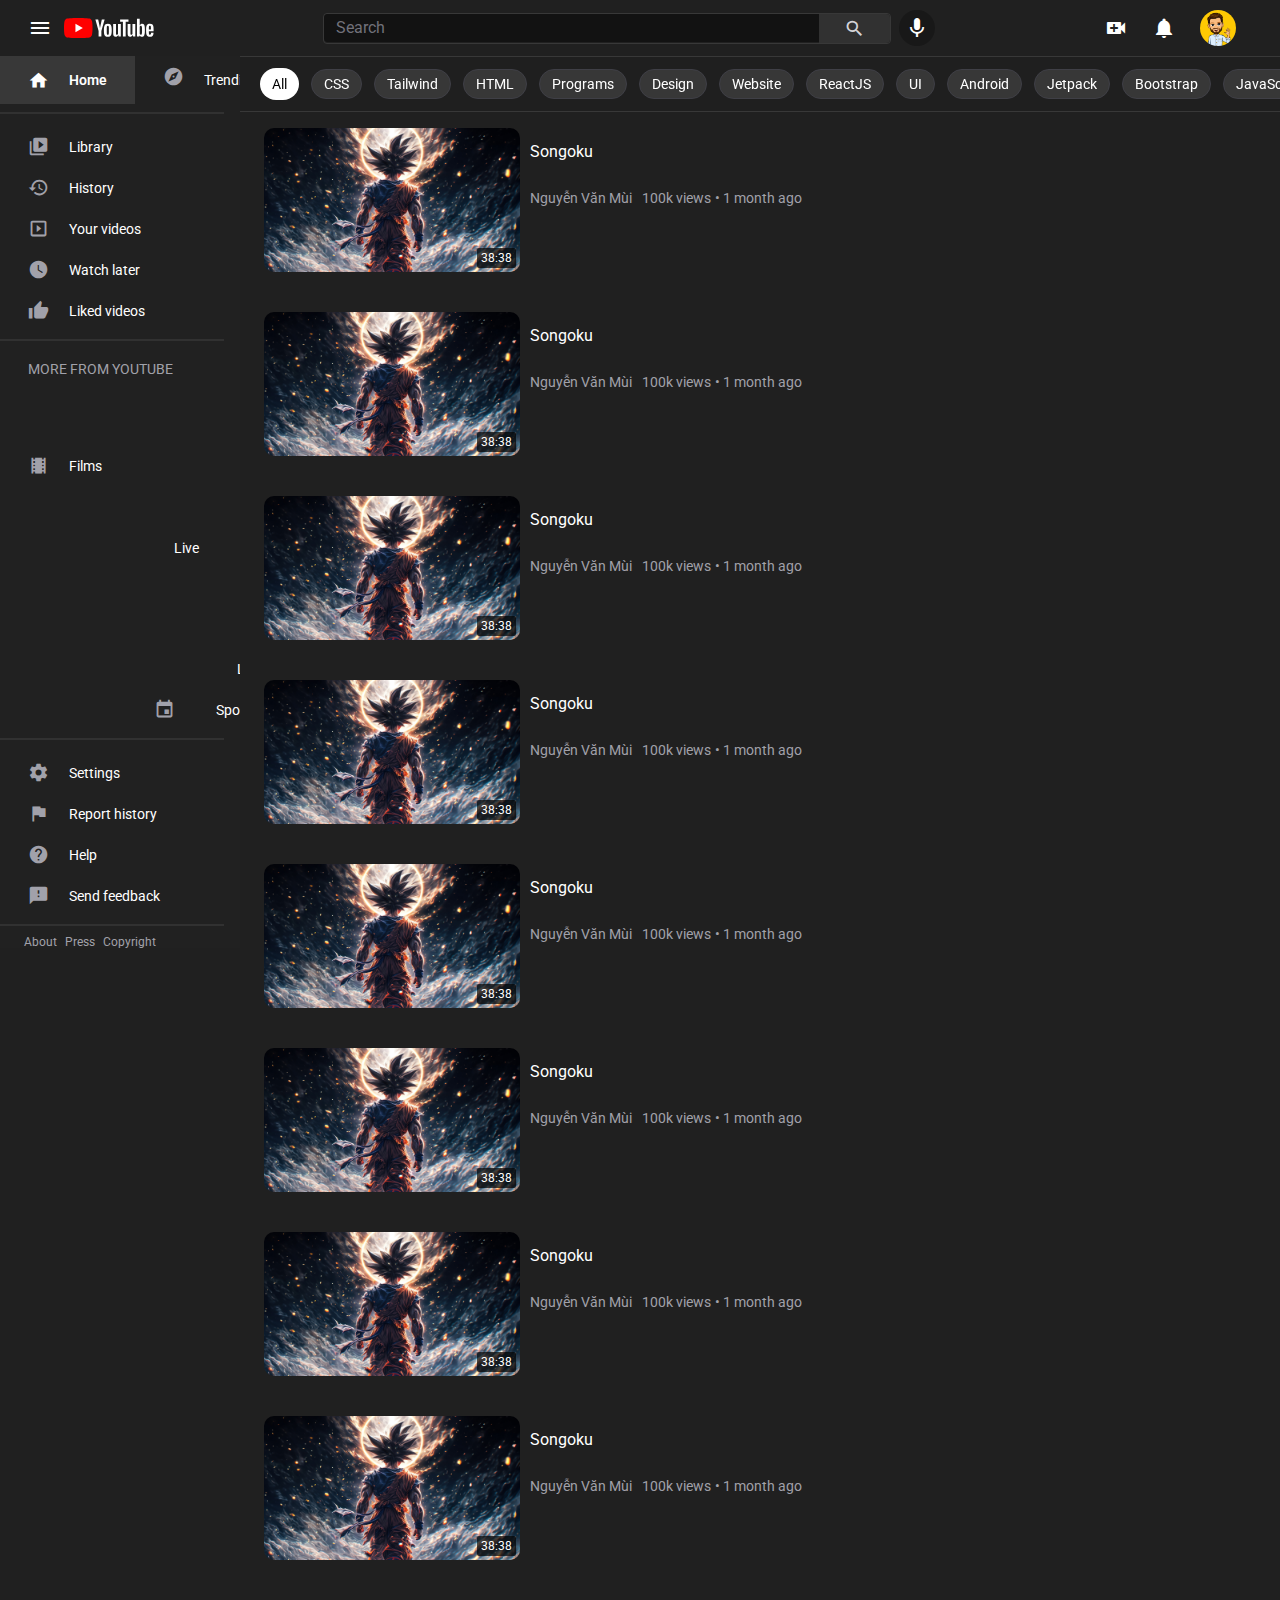
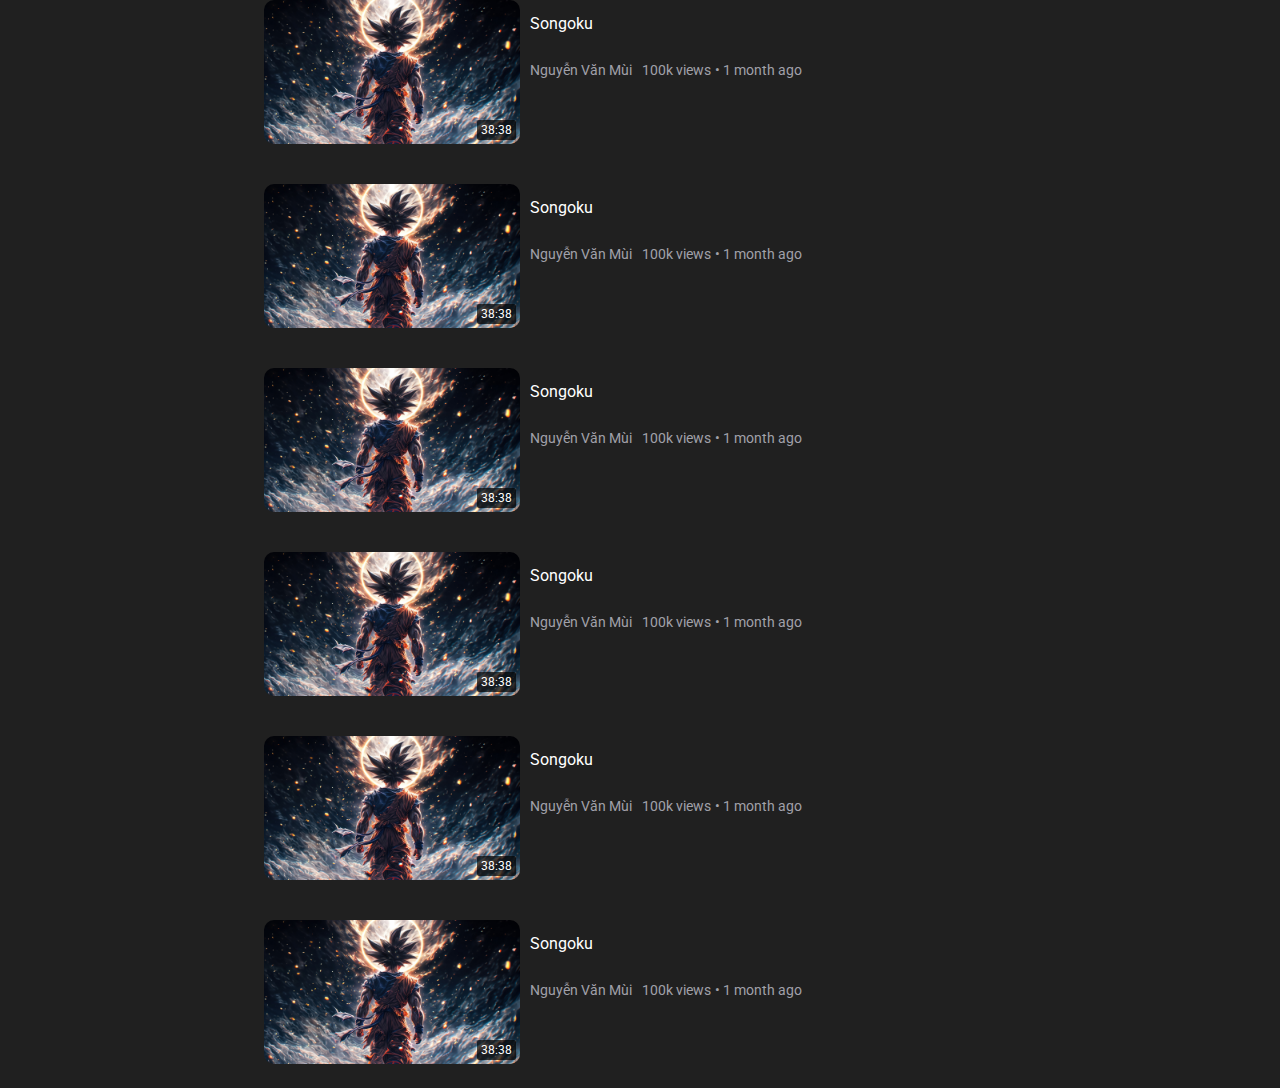
==== public/trending.html @ 73c1d3e3 "Buổi 2" ====
<!DOCTYPE html>
<html lang="en">

<head>
  <meta charset="UTF-8">
  <meta http-equiv="X-UA-Compatible" content="IE=edge">
  <meta name="viewport" content="width=device-width, initial-scale=1.0">
  <link rel="shortcut icon" href="./assets/images/favicon1.ico" type="image/x-icon">
  <title>Trending</title>
  <!-- <link href="https://unpkg.com/tailwindcss@^2/dist/tailwind.min.css" rel="stylesheet"> -->
  <link href="https://fonts.googleapis.com/icon?family=Material+Icons" rel="stylesheet">
  <link rel="stylesheet" href="./assets/css/trending.css">
  <link rel="stylesheet" href="./assets/css/responsive.css">
</head>

<body class="body">

  <!-- top fixed navbar -->
  <nav class="bg-topNavBg w-full p-1 fixed top-0 z-20">
    <!-- navbar container -->
    <div class="flex justify-between items-center px-2 sm:px-6 py-1.5 mx-auto">
      <!-- logo container -->
      <div class="flex items-center space-x-3">
        <div class="flex cursor-pointer"><i class="material-icons text-white">menu</i></div>
        <div class="w-22 h-5">
          <a href="#"><svg class="w-full h-full flex-grow" viewBox="0 0 90 20" preserveAspectRatio="xMidYMid meet"
              focusable="false">
              <g viewBox="0 0 90 20" preserveAspectRatio="xMidYMid meet" class="style-scope yt-icon">
                <g class="style-scope yt-icon">
                  <path
                    d="M27.9727 3.12324C27.6435 1.89323 26.6768 0.926623 25.4468 0.597366C23.2197 2.24288e-07 14.285 0 14.285 0C14.285 0 5.35042 2.24288e-07 3.12323 0.597366C1.89323 0.926623 0.926623 1.89323 0.597366 3.12324C2.24288e-07 5.35042 0 10 0 10C0 10 2.24288e-07 14.6496 0.597366 16.8768C0.926623 18.1068 1.89323 19.0734 3.12323 19.4026C5.35042 20 14.285 20 14.285 20C14.285 20 23.2197 20 25.4468 19.4026C26.6768 19.0734 27.6435 18.1068 27.9727 16.8768C28.5701 14.6496 28.5701 10 28.5701 10C28.5701 10 28.5677 5.35042 27.9727 3.12324Z"
                    fill="#FF0000" class="style-scope yt-icon"></path>
                  <path d="M11.4253 14.2854L18.8477 10.0004L11.4253 5.71533V14.2854Z" fill="white"
                    class="style-scope yt-icon"></path>
                </g>
                <g class="style-scope yt-icon">
                  <g id="youtube-paths" fill="white" class="style-scope yt-icon">
                    <path
                      d="M34.6024 13.0036L31.3945 1.41846H34.1932L35.3174 6.6701C35.6043 7.96361 35.8136 9.06662 35.95 9.97913H36.0323C36.1264 9.32532 36.3381 8.22937 36.665 6.68892L37.8291 1.41846H40.6278L37.3799 13.0036V18.561H34.6001V13.0036H34.6024Z"
                      class="style-scope yt-icon"></path>
                    <path
                      d="M41.4697 18.1937C40.9053 17.8127 40.5031 17.22 40.2632 16.4157C40.0257 15.6114 39.9058 14.5437 39.9058 13.2078V11.3898C39.9058 10.0422 40.0422 8.95805 40.315 8.14196C40.5878 7.32588 41.0135 6.72851 41.592 6.35457C42.1706 5.98063 42.9302 5.79248 43.871 5.79248C44.7976 5.79248 45.5384 5.98298 46.0981 6.36398C46.6555 6.74497 47.0647 7.34234 47.3234 8.15137C47.5821 8.96275 47.7115 10.0422 47.7115 11.3898V13.2078C47.7115 14.5437 47.5845 15.6161 47.3329 16.4251C47.0812 17.2365 46.672 17.8292 46.1075 18.2031C45.5431 18.5771 44.7764 18.7652 43.8098 18.7652C42.8126 18.7675 42.0342 18.5747 41.4697 18.1937ZM44.6353 16.2323C44.7905 15.8231 44.8705 15.1575 44.8705 14.2309V10.3292C44.8705 9.43077 44.7929 8.77225 44.6353 8.35833C44.4777 7.94206 44.2026 7.7351 43.8074 7.7351C43.4265 7.7351 43.156 7.94206 43.0008 8.35833C42.8432 8.77461 42.7656 9.43077 42.7656 10.3292V14.2309C42.7656 15.1575 42.8408 15.8254 42.9914 16.2323C43.1419 16.6415 43.4123 16.8461 43.8074 16.8461C44.2026 16.8461 44.4777 16.6415 44.6353 16.2323Z"
                      class="style-scope yt-icon"></path>
                    <path
                      d="M56.8154 18.5634H54.6094L54.3648 17.03H54.3037C53.7039 18.1871 52.8055 18.7656 51.6061 18.7656C50.7759 18.7656 50.1621 18.4928 49.767 17.9496C49.3719 17.4039 49.1743 16.5526 49.1743 15.3955V6.03751H51.9942V15.2308C51.9942 15.7906 52.0553 16.188 52.1776 16.4256C52.2999 16.6631 52.5045 16.783 52.7914 16.783C53.036 16.783 53.2712 16.7078 53.497 16.5573C53.7228 16.4067 53.8874 16.2162 53.9979 15.9858V6.03516H56.8154V18.5634Z"
                      class="style-scope yt-icon"></path>
                    <path d="M64.4755 3.68758H61.6768V18.5629H58.9181V3.68758H56.1194V1.42041H64.4755V3.68758Z"
                      class="style-scope yt-icon"></path>
                    <path
                      d="M71.2768 18.5634H69.0708L68.8262 17.03H68.7651C68.1654 18.1871 67.267 18.7656 66.0675 18.7656C65.2373 18.7656 64.6235 18.4928 64.2284 17.9496C63.8333 17.4039 63.6357 16.5526 63.6357 15.3955V6.03751H66.4556V15.2308C66.4556 15.7906 66.5167 16.188 66.639 16.4256C66.7613 16.6631 66.9659 16.783 67.2529 16.783C67.4974 16.783 67.7326 16.7078 67.9584 16.5573C68.1842 16.4067 68.3488 16.2162 68.4593 15.9858V6.03516H71.2768V18.5634Z"
                      class="style-scope yt-icon"></path>
                    <path
                      d="M80.609 8.0387C80.4373 7.24849 80.1621 6.67699 79.7812 6.32186C79.4002 5.96674 78.8757 5.79035 78.2078 5.79035C77.6904 5.79035 77.2059 5.93616 76.7567 6.23014C76.3075 6.52412 75.9594 6.90747 75.7148 7.38489H75.6937V0.785645H72.9773V18.5608H75.3056L75.5925 17.3755H75.6537C75.8724 17.7988 76.1993 18.1304 76.6344 18.3774C77.0695 18.622 77.554 18.7443 78.0855 18.7443C79.038 18.7443 79.7412 18.3045 80.1904 17.4272C80.6396 16.5476 80.8653 15.1765 80.8653 13.3092V11.3266C80.8653 9.92722 80.7783 8.82892 80.609 8.0387ZM78.0243 13.1492C78.0243 14.0617 77.9867 14.7767 77.9114 15.2941C77.8362 15.8115 77.7115 16.1808 77.5328 16.3971C77.3564 16.6158 77.1165 16.724 76.8178 16.724C76.585 16.724 76.371 16.6699 76.1734 16.5594C75.9759 16.4512 75.816 16.2866 75.6937 16.0702V8.96062C75.7877 8.6196 75.9524 8.34209 76.1852 8.12337C76.4157 7.90465 76.6697 7.79646 76.9401 7.79646C77.2271 7.79646 77.4481 7.90935 77.6034 8.13278C77.7609 8.35855 77.8691 8.73485 77.9303 9.26636C77.9914 9.79787 78.022 10.5528 78.022 11.5335V13.1492H78.0243Z"
                      class="style-scope yt-icon"></path>
                    <path
                      d="M84.8657 13.8712C84.8657 14.6755 84.8892 15.2776 84.9363 15.6798C84.9833 16.0819 85.0821 16.3736 85.2326 16.5594C85.3831 16.7428 85.6136 16.8345 85.9264 16.8345C86.3474 16.8345 86.639 16.6699 86.7942 16.343C86.9518 16.0161 87.0365 15.4705 87.0506 14.7085L89.4824 14.8519C89.4965 14.9601 89.5035 15.1106 89.5035 15.3011C89.5035 16.4582 89.186 17.3237 88.5534 17.8952C87.9208 18.4667 87.0247 18.7536 85.8676 18.7536C84.4777 18.7536 83.504 18.3185 82.9466 17.446C82.3869 16.5735 82.1094 15.2259 82.1094 13.4008V11.2136C82.1094 9.33452 82.3987 7.96105 82.9772 7.09558C83.5558 6.2301 84.5459 5.79736 85.9499 5.79736C86.9165 5.79736 87.6597 5.97375 88.1771 6.32888C88.6945 6.684 89.059 7.23433 89.2707 7.98457C89.4824 8.7348 89.5882 9.76961 89.5882 11.0913V13.2362H84.8657V13.8712ZM85.2232 7.96811C85.0797 8.14449 84.9857 8.43377 84.9363 8.83593C84.8892 9.2381 84.8657 9.84722 84.8657 10.6657V11.5641H86.9283V10.6657C86.9283 9.86133 86.9001 9.25221 86.846 8.83593C86.7919 8.41966 86.6931 8.12803 86.5496 7.95635C86.4062 7.78702 86.1851 7.7 85.8864 7.7C85.5854 7.70235 85.3643 7.79172 85.2232 7.96811Z"
                      class="style-scope yt-icon"></path>
                  </g>
                </g>
              </g>
            </svg>
          </a>
        </div>
      </div>
      <!-- search container -->
      <div class="hidden md:flex items-center space-x-2 w-1/2 rounded-full">
        <!-- input box -->
        <div class="flex items-center flex-auto justify-between rounded border border-sideBarHoverBg">
          <input
            class="bg-searchBarBg w-full rounded-l outline-none border-none p-0.5 pl-3 text-white placeholder-gray-500"
            type="text" placeholder="Search">

          <i
            class="material-icons md-21 text-center rounded-r text-gray-300 hover:text-white p-1 w-20 bg-searchIconBg cursor-pointer">search</i>
        </div>
        <div class="flex items-center justify-center w-9 h-9 rounded-full bg-mainBg cursor-pointer">
          <i class="material-icons text-white">mic</i>
        </div>
      </div>

      <!-- right icons container  -->
      <div class="flex items-center space-x-3 sm:space-x-6 pr-4">
        <i class="material-icons text-white cursor-pointer">video_call</i>
        <!-- <i class="material-icons text-white cursor-pointer">apps</i> -->
        <i class="material-icons text-white cursor-pointer">notifications</i>

        <img class="w-9 h-9 rounded-full object-cover cursor-pointer" src="./assets/images/hero.png" alt=""
          draggable="false">
      </div>

    </div>
  </nav>
  <!-- navbar ends here -->

  <!-- main container -->
  <div class="flex flex-row">
    <!-- left sidebar fixed -->
    <div class="sidebar" id="sideBar">
      <!-- main home explore btns -->
      <div class="flex w-full mb-2">
        <div class="flex items-center space-x-5 bg-sideBarHoverBg px-7 py-2.5 cursor-pointer">
          <i class="material-icons text-white md-21">home</i>
          <h2 class="text-sm font-semibold text-white">Home</h2>
        </div>

        <div class="flex items-center space-x-5 hover:bg-sideBarHoverBg px-7 py-2.5 cursor-pointer">
          <a href="trending.html">
            <i class="material-icons text-gray-400 md-21">explore</i>
            <h2 href="trending.html" class="text-sm text-white">Trending</>
          </a>
        </div>

        <div class="flex items-center space-x-5 hover:bg-sideBarHoverBg px-7 py-2.5 cursor-pointer">
          <i class="material-icons text-gray-400 md-21">subscriptions</i>
          <h2 class="text-sm text-white">Subscriptions</h2>
        </div>
      </div>

      <div class="border border-searchIconBg"></div>

      <!-- library history btns -->
      <div class="flex flex-col w-full mb-2 mt-3">

        <div class="flex items-center space-x-5 hover:bg-sideBarHoverBg px-7 py-2.5 cursor-pointer">
          <i class="material-icons text-gray-400 md-21">video_library</i>
          <h2 class="text-sm text-white">Library</h2>
        </div>

        <div class="flex items-center space-x-5 hover:bg-sideBarHoverBg px-7 py-2.5 cursor-pointer">
          <i class="material-icons text-gray-400 md-21">history</i>
          <h2 class="text-sm text-white">History</h2>
        </div>

        <div class="flex items-center space-x-5 hover:bg-sideBarHoverBg px-7 py-2.5 cursor-pointer">
          <i class="material-icons text-gray-400 md-21">slideshow</i>
          <h2 class="text-sm text-white">Your videos</h2>
        </div>

        <div class="flex items-center space-x-5 hover:bg-sideBarHoverBg px-7 py-2.5 cursor-pointer">
          <i class="material-icons text-gray-400 md-21">watch_later</i>
          <h2 class="text-sm text-white">Watch later</h2>
        </div>

        <div class="flex items-center space-x-5 hover:bg-sideBarHoverBg px-7 py-2.5 cursor-pointer">
          <i class="material-icons text-gray-400 md-21">thumb_up</i>
          <h2 class="text-sm text-white">Liked videos</h2>
        </div>

      </div>

      <div class="border border-searchIconBg"></div>

      <!-- library history btns -->
      <div class="flex flex-col w-full mb-2 mt-3">
        <h2 class="uppercase text-sm px-7 py-1.5 text-gray-400">more from youtube</h2>

        <div class="flex items-center space-x-5 hover:bg-sideBarHoverBg px-7 py-2.5 cursor-pointer">
          <i class="material-icons text-gray-400 md-21">smart_display</i>
          <h2 class="text-sm text-white">YouTube Premium</h2>
        </div>

        <div class="flex items-center space-x-5 hover:bg-sideBarHoverBg px-7 py-2.5 cursor-pointer">
          <i class="material-icons text-gray-400 md-21">theaters</i>
          <h2 class="text-sm text-white">Films</h2>
        </div>

        <div class="flex items-center space-x-5 hover:bg-sideBarHoverBg px-7 py-2.5 cursor-pointer">
          <i class="material-icons text-gray-400 md-21">sports_esports</i>
          <h2 class="text-sm text-white">Gaming</h2>
        </div>

        <div class="flex items-center space-x-5 hover:bg-sideBarHoverBg px-7 py-2.5 cursor-pointer">
          <i class="material-icons text-gray-400 md-21">stream</i>
          <h2 class="text-sm text-white">Live</h2>
        </div>

        <div class="flex items-center space-x-5 hover:bg-sideBarHoverBg px-7 py-2.5 cursor-pointer">
          <i class="material-icons text-gray-400 md-21">dry_cleaning</i>
          <h2 class="text-sm text-white">Fashion & beauty</h2>
        </div>

        <div class="flex items-center space-x-5 hover:bg-sideBarHoverBg px-7 py-2.5 cursor-pointer">
          <i class="material-icons text-gray-400 md-21">lightbulb</i>
          <h2 class="text-sm text-white">Learning</h2>
        </div>

        <div class="flex items-center space-x-5 hover:bg-sideBarHoverBg px-7 py-2.5 cursor-pointer">
          <i class="material-icons text-gray-400 md-21">emoji_events</i>
          <h2 class="text-sm text-white">Sport</h2>
        </div>

      </div>

      <div class="border border-searchIconBg"></div>

      <!-- settings support btns -->
      <div class="flex flex-col w-full mb-2 mt-3">

        <div class="flex items-center space-x-5 hover:bg-sideBarHoverBg px-7 py-2.5 cursor-pointer">
          <i class="material-icons text-gray-400 md-21">settings</i>
          <h2 class="text-sm text-white">Settings</h2>
        </div>

        <div class="flex items-center space-x-5 hover:bg-sideBarHoverBg px-7 py-2.5 cursor-pointer">
          <i class="material-icons text-gray-400 md-21">flag</i>
          <h2 class="text-sm text-white">Report history</h2>
        </div>

        <div class="flex items-center space-x-5 hover:bg-sideBarHoverBg px-7 py-2.5 cursor-pointer">
          <i class="material-icons text-gray-400 md-21">help</i>
          <h2 class="text-sm text-white">Help</h2>
        </div>

        <div class="flex items-center space-x-5 hover:bg-sideBarHoverBg px-7 py-2.5 cursor-pointer">
          <i class="material-icons text-gray-400 md-21">feedback</i>
          <h2 class="text-sm text-white">Send feedback</h2>
        </div>
      </div>

      <div class="border border-searchIconBg"></div>

      <!-- about press -->
      <div class="flex flex-col px-6 py-2">
        <div class="flex flex-wrap space-x-2">
          <a class="text-xs text-gray-400" href="">About</a>
          <a class="text-xs text-gray-400" href="">Press</a>
          <a class="text-xs text-gray-400" href="">Copyright</a>
        </div>
        <div class="flex flex-wrap space-x-2">
          <a class="text-xs text-gray-400" href="">Contact us</a>
          <a class="text-xs text-gray-400" href="">Creator</a>
          <a class="text-xs text-gray-400" href="">Advertise</a>
        </div>
        <a class="text-xs text-gray-400" href="">Developers</a>
      </div>

      <!-- terms privacy -->
      <div class="flex flex-col px-6 py-2">
        <div class="flex flex-wrap space-x-2">
          <a class="text-xs text-gray-400" href="">Terms</a>
          <a class="text-xs text-gray-400" href="">Privacy</a>
          <a class="text-xs text-gray-400" href="">Policy & Safety</a>
        </div>
        <a class="text-xs text-gray-400" href="">How YouTube works</a>
        <a class="text-xs text-gray-400" href="">Test new features</a>
      </div>

      <!-- copyright -->
      <span class="text-gray-500 text-xs px-6 py-2">&copy; 2021 Google LLC</span>

    </div>

    <!-- ====== WORK IN PROGRESS ====== -->
    <!-- left sidebar fixed small-->
    <!-- <div class="fixed bg-sideBarBg h-screen flex flex-col overflow-y-auto pt-2"> -->
    <!-- main home explore btns -->
    <!-- <div class="flex flex-col w-full mb-2">
                <div class="flex flex-col items-center justify-center space-x-5 bg-sideBarHoverBg px-2 py-2.5 cursor-pointer">
                    <i class="material-icons text-white md-21">home</i>
                    <span>Home</span>
                </div>

                <div class="flex items-center space-x-5 hover:bg-sideBarHoverBg px-7 py-2.5 cursor-pointer">
                    <i class="material-icons text-gray-400 md-21">explore</i>
                </div>

                <div class="flex items-center space-x-5 hover:bg-sideBarHoverBg px-7 py-2.5 cursor-pointer">
                    <i class="material-icons text-gray-400 md-21">subscriptions</i>
                </div>

            </div>

            <div class="border border-searchIconBg"></div> -->

    <!-- library history btns -->
    <!-- <div class="flex flex-col w-full mb-2 mt-3">

                <div class="flex items-center space-x-5 hover:bg-sideBarHoverBg px-7 py-2.5 cursor-pointer">
                    <i class="material-icons text-gray-400 md-21">video_library</i>
                </div>

                <div class="flex items-center space-x-5 hover:bg-sideBarHoverBg px-7 py-2.5 cursor-pointer">
                    <i class="material-icons text-gray-400 md-21">history</i>
                </div>

                <div class="flex items-center space-x-5 hover:bg-sideBarHoverBg px-7 py-2.5 cursor-pointer">
                    <i class="material-icons text-gray-400 md-21">slideshow</i>
                </div>

                <div class="flex items-center space-x-5 hover:bg-sideBarHoverBg px-7 py-2.5 cursor-pointer">
                    <i class="material-icons text-gray-400 md-21">watch_later</i>
                </div>

                <div class="flex items-center space-x-5 hover:bg-sideBarHoverBg px-7 py-2.5 cursor-pointer">
                    <i class="material-icons text-gray-400 md-21">thumb_up</i>
                </div>

            </div>

            <div class="border border-searchIconBg"></div> -->

    <!-- library history btns
            <div class="flex flex-col w-full mb-2 mt-3">

                <div class="flex items-center space-x-5 hover:bg-sideBarHoverBg px-7 py-2.5 cursor-pointer">
                    <i class="material-icons text-gray-400 md-21">video_library</i>
                </div>

                <div class="flex items-center space-x-5 hover:bg-sideBarHoverBg px-7 py-2.5 cursor-pointer">
                    <i class="material-icons text-gray-400 md-21">history</i>
                </div>

                <div class="flex items-center space-x-5 hover:bg-sideBarHoverBg px-7 py-2.5 cursor-pointer">
                    <i class="material-icons text-gray-400 md-21">slideshow</i>
                </div>

                <div class="flex items-center space-x-5 hover:bg-sideBarHoverBg px-7 py-2.5 cursor-pointer">
                    <i class="material-icons text-gray-400 md-21">watch_later</i>
                </div>

                <div class="flex items-center space-x-5 hover:bg-sideBarHoverBg px-7 py-2.5 cursor-pointer">
                    <i class="material-icons text-gray-400 md-21">thumb_up</i>
                </div>

            </div> -->

    <!-- </div> -->
    <!-- ====== WORK IN PROGRESS ====== -->

    <!-- main videos container -->
    <div class="flex flex-col lg:ml-60 w-full lg:w-4/5 xl:w-5/6">

      <!-- tags pills fixed navbar -->
      <div class="tags-container">

        <!-- one pill -->
        <a href="#" class="text-sm bg-white py-1.5 px-3 rounded-full text-black">All</a>
        <a href="#"
          class="text-sm bg-pillsBg hover:bg-gray-700 py-1 px-3 rounded-full text-white border border-gray-700 transition duration-150">CSS</a>
        <a href="#"
          class="text-sm bg-pillsBg hover:bg-gray-700 py-1 px-3 rounded-full text-white border border-gray-700 transition duration-150">Tailwind</a>
        <a href="#"
          class="text-sm bg-pillsBg hover:bg-gray-700 py-1 px-3 rounded-full text-white border border-gray-700 transition duration-150">HTML</a>
        <a href="#"
          class="text-sm bg-pillsBg hover:bg-gray-700 py-1 px-3 rounded-full text-white border border-gray-700 transition duration-150">Programs</a>
        <a href="#"
          class="text-sm bg-pillsBg hover:bg-gray-700 py-1 px-3 rounded-full text-white border border-gray-700 transition duration-150">Design</a>
        <a href="#"
          class="text-sm bg-pillsBg hover:bg-gray-700 py-1 px-3 rounded-full text-white border border-gray-700 transition duration-150">Website</a>
        <a href="#"
          class="text-sm bg-pillsBg hover:bg-gray-700 py-1 px-3 rounded-full text-white border border-gray-700 transition duration-150">ReactJS</a>
        <a href="#"
          class="text-sm bg-pillsBg hover:bg-gray-700 py-1 px-3 rounded-full text-white border border-gray-700 transition duration-150">UI</a>
        <a href="#"
          class="text-sm bg-pillsBg hover:bg-gray-700 py-1 px-3 rounded-full text-white border border-gray-700 transition duration-150">Android</a>
        <a href="#"
          class="text-sm bg-pillsBg hover:bg-gray-700 py-1 px-3 rounded-full text-white border border-gray-700 transition duration-150">Jetpack</a>
        <a href="#"
          class="text-sm bg-pillsBg hover:bg-gray-700 py-1 px-3 rounded-full text-white border border-gray-700 transition duration-150">Bootstrap</a>
        <a href="#"
          class="text-sm bg-pillsBg hover:bg-gray-700 py-1 px-3 rounded-full text-white border border-gray-700 transition duration-150">JavaScript</a>
        <a href="#"
          class="text-sm bg-pillsBg hover:bg-gray-700 py-1 px-3 rounded-full text-white border border-gray-700 transition duration-150">PHP</a>
        <a href="#"
          class="text-sm bg-pillsBg hover:bg-gray-700 py-1 px-3 rounded-full text-white border border-gray-700 transition duration-150">Git</a>
        <a href="#"
          class="text-sm bg-pillsBg hover:bg-gray-700 py-1.5 px-3 rounded-full text-white border border-gray-700 transition duration-150">SQL</a>
        <a href="#"
          class="text-sm bg-pillsBg hover:bg-gray-700 py-1.5 px-3 rounded-full text-white border border-gray-700 transition duration-150">React</a>
        <a href="#"
          class="text-sm bg-pillsBg hover:bg-gray-700 py-1.5 px-3 rounded-full text-white border border-gray-700 transition duration-150">Flutter</a>
        <a href="#"
          class="text-sm bg-pillsBg hover:bg-gray-700 py-1.5 px-3 rounded-full text-white border border-gray-700 transition duration-150">Tech</a>
        <a href="#"
          class="text-sm bg-pillsBg hover:bg-gray-700 py-1.5 px-3 rounded-full text-white border border-gray-700 transition duration-150">Java</a>
      </div>

      <!-- videos container -->
      <div class="videos-container flex flex-col space-y-6">
        <!-- video item -->
        <div class="flex flex-auto space-y-3 cursor-pointer">
          <!-- thumbnail -->
          <a href="#" class="rounded-lg">
            <div class="relative h-52 sm:h-36 w-full">
              <img class="relative h-full w-full object-cover img_item" src="./assets/images/goku.jpg" alt="">
              <span
                class="absolute right-1 bottom-1 p-0.5 px-1 rounded-sm bg-black text-white text-xs bg-opacity-70">38:38</span>
            </div>
          </a>
          <!-- video details -->
          <div class="flex flex-col mx-2 item_detail">
            <div class="space-x-3">
              <!-- channel logo -->
              <h1 class="text-2xl text-bold text-white pr-1">Songoku</h1>
              <i class="material-icons text-white md-21"></i>
            </div>
            <!-- channel link and meta data -->
            <div class="flex pl-1 sm:pl-0 ml-5 mt-1">
              <a href="" class="text-gray-400 text-sm hover:text-white mr-2 item_author">Nguyễn Văn Mùi</a>
              <div class="flex space-x-1">
                <span class="text-sm text-gray-400">100k views</span>
                <span class="text-sm text-gray-400">• 1 month ago</span>
              </div>
            </div>
          </div>
        </div>
        <!-- End of video item -->
        <!-- video item -->
        <div class="flex flex-auto space-y-3 cursor-pointer">
          <!-- thumbnail -->
          <a href="#" class="rounded-lg">
            <div class="relative h-52 sm:h-36 w-full">
              <img class="relative h-full w-full object-cover img_item" src="./assets/images/goku.jpg" alt="">
              <span
                class="absolute right-1 bottom-1 p-0.5 px-1 rounded-sm bg-black text-white text-xs bg-opacity-70">38:38</span>
            </div>
          </a>
          <!-- video details -->
          <div class="flex flex-col mx-2 item_detail">
            <div class="space-x-3">
              <!-- channel logo -->
              <h1 class="text-2xl text-bold text-white pr-1">Songoku</h1>
              <i class="material-icons text-white md-21"></i>
            </div>
            <!-- channel link and meta data -->
            <div class="flex pl-1 sm:pl-0 ml-5 mt-1">
              <a href="" class="text-gray-400 text-sm hover:text-white mr-2 item_author">Nguyễn Văn Mùi</a>
              <div class="flex space-x-1">
                <span class="text-sm text-gray-400">100k views</span>
                <span class="text-sm text-gray-400">• 1 month ago</span>
              </div>
            </div>
          </div>
        </div>
        <!-- End of video item -->
        <!-- video item -->
        <div class="flex flex-auto space-y-3 cursor-pointer">
          <!-- thumbnail -->
          <a href="#" class="rounded-lg">
            <div class="relative h-52 sm:h-36 w-full">
              <img class="relative h-full w-full object-cover img_item" src="./assets/images/goku.jpg" alt="">
              <span
                class="absolute right-1 bottom-1 p-0.5 px-1 rounded-sm bg-black text-white text-xs bg-opacity-70">38:38</span>
            </div>
          </a>
          <!-- video details -->
          <div class="flex flex-col mx-2 item_detail">
            <div class="space-x-3">
              <!-- channel logo -->
              <h1 class="text-2xl text-bold text-white pr-1">Songoku</h1>
              <i class="material-icons text-white md-21"></i>
            </div>
            <!-- channel link and meta data -->
            <div class="flex pl-1 sm:pl-0 ml-5 mt-1">
              <a href="" class="text-gray-400 text-sm hover:text-white mr-2 item_author">Nguyễn Văn Mùi</a>
              <div class="flex space-x-1">
                <span class="text-sm text-gray-400">100k views</span>
                <span class="text-sm text-gray-400">• 1 month ago</span>
              </div>
            </div>
          </div>
        </div>
        <!-- End of video item -->
        <!-- video item -->
        <div class="flex flex-auto space-y-3 cursor-pointer">
          <!-- thumbnail -->
          <a href="#" class="rounded-lg">
            <div class="relative h-52 sm:h-36 w-full">
              <img class="relative h-full w-full object-cover img_item" src="./assets/images/goku.jpg" alt="">
              <span
                class="absolute right-1 bottom-1 p-0.5 px-1 rounded-sm bg-black text-white text-xs bg-opacity-70">38:38</span>
            </div>
          </a>
          <!-- video details -->
          <div class="flex flex-col mx-2 item_detail">
            <div class="space-x-3">
              <!-- channel logo -->
              <h1 class="text-2xl text-bold text-white pr-1">Songoku</h1>
              <i class="material-icons text-white md-21"></i>
            </div>
            <!-- channel link and meta data -->
            <div class="flex pl-1 sm:pl-0 ml-5 mt-1">
              <a href="" class="text-gray-400 text-sm hover:text-white mr-2 item_author">Nguyễn Văn Mùi</a>
              <div class="flex space-x-1">
                <span class="text-sm text-gray-400">100k views</span>
                <span class="text-sm text-gray-400">• 1 month ago</span>
              </div>
            </div>
          </div>
        </div>
        <!-- End of video item -->
        <!-- video item -->
        <div class="flex flex-auto space-y-3 cursor-pointer">
          <!-- thumbnail -->
          <a href="#" class="rounded-lg">
            <div class="relative h-52 sm:h-36 w-full">
              <img class="relative h-full w-full object-cover img_item" src="./assets/images/goku.jpg" alt="">
              <span
                class="absolute right-1 bottom-1 p-0.5 px-1 rounded-sm bg-black text-white text-xs bg-opacity-70">38:38</span>
            </div>
          </a>
          <!-- video details -->
          <div class="flex flex-col mx-2 item_detail">
            <div class="space-x-3">
              <!-- channel logo -->
              <h1 class="text-2xl text-bold text-white pr-1">Songoku</h1>
              <i class="material-icons text-white md-21"></i>
            </div>
            <!-- channel link and meta data -->
            <div class="flex pl-1 sm:pl-0 ml-5 mt-1">
              <a href="" class="text-gray-400 text-sm hover:text-white mr-2 item_author">Nguyễn Văn Mùi</a>
              <div class="flex space-x-1">
                <span class="text-sm text-gray-400">100k views</span>
                <span class="text-sm text-gray-400">• 1 month ago</span>
              </div>
            </div>
          </div>
        </div>
        <!-- End of video item -->
        <!-- video item -->
        <div class="flex flex-auto space-y-3 cursor-pointer">
          <!-- thumbnail -->
          <a href="#" class="rounded-lg">
            <div class="relative h-52 sm:h-36 w-full">
              <img class="relative h-full w-full object-cover img_item" src="./assets/images/goku.jpg" alt="">
              <span
                class="absolute right-1 bottom-1 p-0.5 px-1 rounded-sm bg-black text-white text-xs bg-opacity-70">38:38</span>
            </div>
          </a>
          <!-- video details -->
          <div class="flex flex-col mx-2 item_detail">
            <div class="space-x-3">
              <!-- channel logo -->
              <h1 class="text-2xl text-bold text-white pr-1">Songoku</h1>
              <i class="material-icons text-white md-21"></i>
            </div>
            <!-- channel link and meta data -->
            <div class="flex pl-1 sm:pl-0 ml-5 mt-1">
              <a href="" class="text-gray-400 text-sm hover:text-white mr-2 item_author">Nguyễn Văn Mùi</a>
              <div class="flex space-x-1">
                <span class="text-sm text-gray-400">100k views</span>
                <span class="text-sm text-gray-400">• 1 month ago</span>
              </div>
            </div>
          </div>
        </div>
        <!-- End of video item -->
        <!-- video item -->
        <div class="flex flex-auto space-y-3 cursor-pointer">
          <!-- thumbnail -->
          <a href="#" class="rounded-lg">
            <div class="relative h-52 sm:h-36 w-full">
              <img class="relative h-full w-full object-cover img_item" src="./assets/images/goku.jpg" alt="">
              <span
                class="absolute right-1 bottom-1 p-0.5 px-1 rounded-sm bg-black text-white text-xs bg-opacity-70">38:38</span>
            </div>
          </a>
          <!-- video details -->
          <div class="flex flex-col mx-2 item_detail">
            <div class="space-x-3">
              <!-- channel logo -->
              <h1 class="text-2xl text-bold text-white pr-1">Songoku</h1>
              <i class="material-icons text-white md-21"></i>
            </div>
            <!-- channel link and meta data -->
            <div class="flex pl-1 sm:pl-0 ml-5 mt-1">
              <a href="" class="text-gray-400 text-sm hover:text-white mr-2 item_author">Nguyễn Văn Mùi</a>
              <div class="flex space-x-1">
                <span class="text-sm text-gray-400">100k views</span>
                <span class="text-sm text-gray-400">• 1 month ago</span>
              </div>
            </div>
          </div>
        </div>
        <!-- End of video item -->
        <!-- video item -->
        <div class="flex flex-auto space-y-3 cursor-pointer">
          <!-- thumbnail -->
          <a href="#" class="rounded-lg">
            <div class="relative h-52 sm:h-36 w-full">
              <img class="relative h-full w-full object-cover img_item" src="./assets/images/goku.jpg" alt="">
              <span
                class="absolute right-1 bottom-1 p-0.5 px-1 rounded-sm bg-black text-white text-xs bg-opacity-70">38:38</span>
            </div>
          </a>
          <!-- video details -->
          <div class="flex flex-col mx-2 item_detail">
            <div class="space-x-3">
              <!-- channel logo -->
              <h1 class="text-2xl text-bold text-white pr-1">Songoku</h1>
              <i class="material-icons text-white md-21"></i>
            </div>
            <!-- channel link and meta data -->
            <div class="flex pl-1 sm:pl-0 ml-5 mt-1">
              <a href="" class="text-gray-400 text-sm hover:text-white mr-2 item_author">Nguyễn Văn Mùi</a>
              <div class="flex space-x-1">
                <span class="text-sm text-gray-400">100k views</span>
                <span class="text-sm text-gray-400">• 1 month ago</span>
              </div>
            </div>
          </div>
        </div>
        <!-- End of video item -->
        <!-- video item -->
        <div class="flex flex-auto space-y-3 cursor-pointer">
          <!-- thumbnail -->
          <a href="#" class="rounded-lg">
            <div class="relative h-52 sm:h-36 w-full">
              <img class="relative h-full w-full object-cover img_item" src="./assets/images/goku.jpg" alt="">
              <span
                class="absolute right-1 bottom-1 p-0.5 px-1 rounded-sm bg-black text-white text-xs bg-opacity-70">38:38</span>
            </div>
          </a>
          <!-- video details -->
          <div class="flex flex-col mx-2 item_detail">
            <div class="space-x-3">
              <!-- channel logo -->
              <h1 class="text-2xl text-bold text-white pr-1">Songoku</h1>
              <i class="material-icons text-white md-21"></i>
            </div>
            <!-- channel link and meta data -->
            <div class="flex pl-1 sm:pl-0 ml-5 mt-1">
              <a href="" class="text-gray-400 text-sm hover:text-white mr-2 item_author">Nguyễn Văn Mùi</a>
              <div class="flex space-x-1">
                <span class="text-sm text-gray-400">100k views</span>
                <span class="text-sm text-gray-400">• 1 month ago</span>
              </div>
            </div>
          </div>
        </div>
        <!-- End of video item -->
        <!-- video item -->
        <div class="flex flex-auto space-y-3 cursor-pointer">
          <!-- thumbnail -->
          <a href="#" class="rounded-lg">
            <div class="relative h-52 sm:h-36 w-full">
              <img class="relative h-full w-full object-cover img_item" src="./assets/images/goku.jpg" alt="">
              <span
                class="absolute right-1 bottom-1 p-0.5 px-1 rounded-sm bg-black text-white text-xs bg-opacity-70">38:38</span>
            </div>
          </a>
          <!-- video details -->
          <div class="flex flex-col mx-2 item_detail">
            <div class="space-x-3">
              <!-- channel logo -->
              <h1 class="text-2xl text-bold text-white pr-1">Songoku</h1>
              <i class="material-icons text-white md-21"></i>
            </div>
            <!-- channel link and meta data -->
            <div class="flex pl-1 sm:pl-0 ml-5 mt-1">
              <a href="" class="text-gray-400 text-sm hover:text-white mr-2 item_author">Nguyễn Văn Mùi</a>
              <div class="flex space-x-1">
                <span class="text-sm text-gray-400">100k views</span>
                <span class="text-sm text-gray-400">• 1 month ago</span>
              </div>
            </div>
          </div>
        </div>
        <!-- End of video item -->
        <!-- video item -->
        <div class="flex flex-auto space-y-3 cursor-pointer">
          <!-- thumbnail -->
          <a href="#" class="rounded-lg">
            <div class="relative h-52 sm:h-36 w-full">
              <img class="relative h-full w-full object-cover img_item" src="./assets/images/goku.jpg" alt="">
              <span
                class="absolute right-1 bottom-1 p-0.5 px-1 rounded-sm bg-black text-white text-xs bg-opacity-70">38:38</span>
            </div>
          </a>
          <!-- video details -->
          <div class="flex flex-col mx-2 item_detail">
            <div class="space-x-3">
              <!-- channel logo -->
              <h1 class="text-2xl text-bold text-white pr-1">Songoku</h1>
              <i class="material-icons text-white md-21"></i>
            </div>
            <!-- channel link and meta data -->
            <div class="flex pl-1 sm:pl-0 ml-5 mt-1">
              <a href="" class="text-gray-400 text-sm hover:text-white mr-2 item_author">Nguyễn Văn Mùi</a>
              <div class="flex space-x-1">
                <span class="text-sm text-gray-400">100k views</span>
                <span class="text-sm text-gray-400">• 1 month ago</span>
              </div>
            </div>
          </div>
        </div>
        <!-- End of video item -->
        <!-- video item -->
        <div class="flex flex-auto space-y-3 cursor-pointer">
          <!-- thumbnail -->
          <a href="#" class="rounded-lg">
            <div class="relative h-52 sm:h-36 w-full">
              <img class="relative h-full w-full object-cover img_item" src="./assets/images/goku.jpg" alt="">
              <span
                class="absolute right-1 bottom-1 p-0.5 px-1 rounded-sm bg-black text-white text-xs bg-opacity-70">38:38</span>
            </div>
          </a>
          <!-- video details -->
          <div class="flex flex-col mx-2 item_detail">
            <div class="space-x-3">
              <!-- channel logo -->
              <h1 class="text-2xl text-bold text-white pr-1">Songoku</h1>
              <i class="material-icons text-white md-21"></i>
            </div>
            <!-- channel link and meta data -->
            <div class="flex pl-1 sm:pl-0 ml-5 mt-1">
              <a href="" class="text-gray-400 text-sm hover:text-white mr-2 item_author">Nguyễn Văn Mùi</a>
              <div class="flex space-x-1">
                <span class="text-sm text-gray-400">100k views</span>
                <span class="text-sm text-gray-400">• 1 month ago</span>
              </div>
            </div>
          </div>
        </div>
        <!-- End of video item -->
        <!-- video item -->
        <div class="flex flex-auto space-y-3 cursor-pointer">
          <!-- thumbnail -->
          <a href="#" class="rounded-lg">
            <div class="relative h-52 sm:h-36 w-full">
              <img class="relative h-full w-full object-cover img_item" src="./assets/images/goku.jpg" alt="">
              <span
                class="absolute right-1 bottom-1 p-0.5 px-1 rounded-sm bg-black text-white text-xs bg-opacity-70">38:38</span>
            </div>
          </a>
          <!-- video details -->
          <div class="flex flex-col mx-2 item_detail">
            <div class="space-x-3">
              <!-- channel logo -->
              <h1 class="text-2xl text-bold text-white pr-1">Songoku</h1>
              <i class="material-icons text-white md-21"></i>
            </div>
            <!-- channel link and meta data -->
            <div class="flex pl-1 sm:pl-0 ml-5 mt-1">
              <a href="" class="text-gray-400 text-sm hover:text-white mr-2 item_author">Nguyễn Văn Mùi</a>
              <div class="flex space-x-1">
                <span class="text-sm text-gray-400">100k views</span>
                <span class="text-sm text-gray-400">• 1 month ago</span>
              </div>
            </div>
          </div>
        </div>
        <!-- End of video item -->
        <!-- video item -->
        <div class="flex flex-auto space-y-3 cursor-pointer">
          <!-- thumbnail -->
          <a href="#" class="rounded-lg">
            <div class="relative h-52 sm:h-36 w-full">
              <img class="relative h-full w-full object-cover img_item" src="./assets/images/goku.jpg" alt="">
              <span
                class="absolute right-1 bottom-1 p-0.5 px-1 rounded-sm bg-black text-white text-xs bg-opacity-70">38:38</span>
            </div>
          </a>
          <!-- video details -->
          <div class="flex flex-col mx-2 item_detail">
            <div class="space-x-3">
              <!-- channel logo -->
              <h1 class="text-2xl text-bold text-white pr-1">Songoku</h1>
              <i class="material-icons text-white md-21"></i>
            </div>
            <!-- channel link and meta data -->
            <div class="flex pl-1 sm:pl-0 ml-5 mt-1">
              <a href="" class="text-gray-400 text-sm hover:text-white mr-2 item_author">Nguyễn Văn Mùi</a>
              <div class="flex space-x-1">
                <span class="text-sm text-gray-400">100k views</span>
                <span class="text-sm text-gray-400">• 1 month ago</span>
              </div>
            </div>
          </div>
        </div>
        <!-- End of video item -->
        
      </div>
      <!-- End of videos container -->
    </div>
  </div>

  <script src="./assets/script.js"></script>
</body>

</html>
---- public/assets/css/trending.css ----
@import url('https://fonts.googleapis.com/css2?family=Roboto:wght@100;300;400;500;700&display=swap');

/*! tailwindcss v2.2.7 | MIT License | https://tailwindcss.com */

/*! modern-normalize v1.1.0 | MIT License | https://github.com/sindresorhus/modern-normalize */

/*
Document
========
*/

/**
Use a better box model (opinionated).
*/

*,
::before,
::after {
  box-sizing: border-box;
}

/**
Use a more readable tab size (opinionated).
*/

html {
  -moz-tab-size: 4;
  -o-tab-size: 4;
  tab-size: 4;
}

/**
1. Correct the line height in all browsers.
2. Prevent adjustments of font size after orientation changes in iOS.
*/

html {
  line-height: 1.15;
  /* 1 */
  -webkit-text-size-adjust: 100%;
  /* 2 */
}

/*
Sections
========
*/

/**
Remove the margin in all browsers.
*/

body {
  margin: 0;
}

/**
Improve consistency of default fonts in all browsers. (https://github.com/sindresorhus/modern-normalize/issues/3)
*/

body {
  font-family:
    system-ui,
    -apple-system,
    /* Firefox supports this but not yet `system-ui` */
    'Segoe UI',
    Roboto,
    Helvetica,
    Arial,
    sans-serif,
    'Apple Color Emoji',
    'Segoe UI Emoji';
}

/*
Grouping content
================
*/

/**
1. Add the correct height in Firefox.
2. Correct the inheritance of border color in Firefox. (https://bugzilla.mozilla.org/show_bug.cgi?id=190655)
*/

hr {
  height: 0;
  /* 1 */
  color: inherit;
  /* 2 */
}

/*
Text-level semantics
====================
*/

/**
Add the correct text decoration in Chrome, Edge, and Safari.
*/

abbr[title] {
  -webkit-text-decoration: underline dotted;
  text-decoration: underline dotted;
}

/**
Add the correct font weight in Edge and Safari.
*/

b,
strong {
  font-weight: bolder;
}

/**
1. Improve consistency of default fonts in all browsers. (https://github.com/sindresorhus/modern-normalize/issues/3)
2. Correct the odd 'em' font sizing in all browsers.
*/

code,
kbd,
samp,
pre {
  font-family:
    ui-monospace,
    SFMono-Regular,
    Consolas,
    'Liberation Mono',
    Menlo,
    monospace;
  /* 1 */
  font-size: 1em;
  /* 2 */
}

/**
Add the correct font size in all browsers.
*/

small {
  font-size: 80%;
}

/**
Prevent 'sub' and 'sup' elements from affecting the line height in all browsers.
*/

sub,
sup {
  font-size: 75%;
  line-height: 0;
  position: relative;
  vertical-align: baseline;
}

sub {
  bottom: -0.25em;
}

sup {
  top: -0.5em;
}

/*
Tabular data
============
*/

/**
1. Remove text indentation from table contents in Chrome and Safari. (https://bugs.chromium.org/p/chromium/issues/detail?id=999088, https://bugs.webkit.org/show_bug.cgi?id=201297)
2. Correct table border color inheritance in all Chrome and Safari. (https://bugs.chromium.org/p/chromium/issues/detail?id=935729, https://bugs.webkit.org/show_bug.cgi?id=195016)
*/

table {
  text-indent: 0;
  /* 1 */
  border-color: inherit;
  /* 2 */
}

/*
Forms
=====
*/

/**
1. Change the font styles in all browsers.
2. Remove the margin in Firefox and Safari.
*/

button,
input,
optgroup,
select,
textarea {
  font-family: inherit;
  /* 1 */
  font-size: 100%;
  /* 1 */
  line-height: 1.15;
  /* 1 */
  margin: 0;
  /* 2 */
}

/**
Remove the inheritance of text transform in Edge and Firefox.
1. Remove the inheritance of text transform in Firefox.
*/

button,
select {
  /* 1 */
  text-transform: none;
}

/**
Correct the inability to style clickable types in iOS and Safari.
*/

button,
[type='button'] {
  -webkit-appearance: button;
}

/**
Remove the inner border and padding in Firefox.
*/

/**
Restore the focus styles unset by the previous rule.
*/

/**
Remove the additional ':invalid' styles in Firefox.
See: https://github.com/mozilla/gecko-dev/blob/2f9eacd9d3d995c937b4251a5557d95d494c9be1/layout/style/res/forms.css#L728-L737
*/

/**
Remove the padding so developers are not caught out when they zero out 'fieldset' elements in all browsers.
*/

legend {
  padding: 0;
}

/**
Add the correct vertical alignment in Chrome and Firefox.
*/

progress {
  vertical-align: baseline;
}

/**
Correct the cursor style of increment and decrement buttons in Safari.
*/

/**
1. Correct the odd appearance in Chrome and Safari.
2. Correct the outline style in Safari.
*/

[type='search'] {
  -webkit-appearance: textfield;
  /* 1 */
  outline-offset: -2px;
  /* 2 */
}

/**
Remove the inner padding in Chrome and Safari on macOS.
*/

/**
1. Correct the inability to style clickable types in iOS and Safari.
2. Change font properties to 'inherit' in Safari.
*/

/*
Interactive
===========
*/

/*
Add the correct display in Chrome and Safari.
*/

summary {
  display: list-item;
}

/**
 * Manually forked from SUIT CSS Base: https://github.com/suitcss/base
 * A thin layer on top of normalize.css that provides a starting point more
 * suitable for web applications.
 */

/**
 * Removes the default spacing and border for appropriate elements.
 */

blockquote,
dl,
dd,
h1,
h2,
h3,
h4,
h5,
h6,
hr,
figure,
p,
pre {
  margin: 0;
}

button {
  background-color: transparent;
  background-image: none;
}

fieldset {
  margin: 0;
  padding: 0;
}

ol,
ul {
  list-style: none;
  margin: 0;
  padding: 0;
}

/**
 * Tailwind custom reset styles
 */

/**
 * 1. Use the user's configured `sans` font-family (with Tailwind's default
 *    sans-serif font stack as a fallback) as a sane default.
 * 2. Use Tailwind's default "normal" line-height so the user isn't forced
 *    to override it to ensure consistency even when using the default theme.
 */

html {
  font-family: ui-sans-serif, system-ui, -apple-system, BlinkMacSystemFont, "Segoe UI", Roboto, "Helvetica Neue", Arial, "Noto Sans", sans-serif, "Apple Color Emoji", "Segoe UI Emoji", "Segoe UI Symbol", "Noto Color Emoji";
  /* 1 */
  line-height: 1.5;
  /* 2 */
}

/**
 * Inherit font-family and line-height from `html` so users can set them as
 * a class directly on the `html` element.
 */

body {
  font-family: inherit;
  line-height: inherit;
}

/**
 * 1. Prevent padding and border from affecting element width.
 *
 *    We used to set this in the html element and inherit from
 *    the parent element for everything else. This caused issues
 *    in shadow-dom-enhanced elements like <details> where the content
 *    is wrapped by a div with box-sizing set to `content-box`.
 *
 *    https://github.com/mozdevs/cssremedy/issues/4
 *
 *
 * 2. Allow adding a border to an element by just adding a border-width.
 *
 *    By default, the way the browser specifies that an element should have no
 *    border is by setting it's border-style to `none` in the user-agent
 *    stylesheet.
 *
 *    In order to easily add borders to elements by just setting the `border-width`
 *    property, we change the default border-style for all elements to `solid`, and
 *    use border-width to hide them instead. This way our `border` utilities only
 *    need to set the `border-width` property instead of the entire `border`
 *    shorthand, making our border utilities much more straightforward to compose.
 *
 *    https://github.com/tailwindcss/tailwindcss/pull/116
 */

*,
::before,
::after {
  box-sizing: border-box;
  /* 1 */
  border-width: 0;
  /* 2 */
  border-style: solid;
  /* 2 */
  border-color: currentColor;
  /* 2 */
}

/*
 * Ensure horizontal rules are visible by default
 */

hr {
  border-top-width: 1px;
}

/**
 * Undo the `border-style: none` reset that Normalize applies to images so that
 * our `border-{width}` utilities have the expected effect.
 *
 * The Normalize reset is unnecessary for us since we default the border-width
 * to 0 on all elements.
 *
 * https://github.com/tailwindcss/tailwindcss/issues/362
 */

img {
  border-style: solid;
}

textarea {
  resize: vertical;
}

input::-moz-placeholder, textarea::-moz-placeholder {
  opacity: 1;
  color: #a1a1aa;
}

input:-ms-input-placeholder, textarea:-ms-input-placeholder {
  opacity: 1;
  color: #a1a1aa;
}

input::placeholder,
textarea::placeholder {
  opacity: 1;
  color: #a1a1aa;
}

button {
  cursor: pointer;
}

table {
  border-collapse: collapse;
}

h1,
h2,
h3,
h4,
h5,
h6 {
  font-size: inherit;
  font-weight: inherit;
}

/**
 * Reset links to optimize for opt-in styling instead of
 * opt-out.
 */

a {
  color: inherit;
  text-decoration: inherit;
}

/**
 * Reset form element properties that are easy to forget to
 * style explicitly so you don't inadvertently introduce
 * styles that deviate from your design system. These styles
 * supplement a partial reset that is already applied by
 * normalize.css.
 */

button,
input,
optgroup,
select,
textarea {
  padding: 0;
  line-height: inherit;
  color: inherit;
}

/**
 * Use the configured 'mono' font family for elements that
 * are expected to be rendered with a monospace font, falling
 * back to the system monospace stack if there is no configured
 * 'mono' font family.
 */

pre,
code,
kbd,
samp {
  font-family: ui-monospace, SFMono-Regular, Menlo, Monaco, Consolas, "Liberation Mono", "Courier New", monospace;
}

/**
 * 1. Make replaced elements `display: block` by default as that's
 *    the behavior you want almost all of the time. Inspired by
 *    CSS Remedy, with `svg` added as well.
 *
 *    https://github.com/mozdevs/cssremedy/issues/14
 * 
 * 2. Add `vertical-align: middle` to align replaced elements more
 *    sensibly by default when overriding `display` by adding a
 *    utility like `inline`.
 *
 *    This can trigger a poorly considered linting error in some
 *    tools but is included by design.
 * 
 *    https://github.com/jensimmons/cssremedy/issues/14#issuecomment-634934210
 */

img,
svg,
video,
canvas,
audio,
iframe,
embed,
object {
  display: block;
  /* 1 */
  vertical-align: middle;
  /* 2 */
}

/**
 * Constrain images and videos to the parent width and preserve
 * their intrinsic aspect ratio.
 *
 * https://github.com/mozdevs/cssremedy/issues/14
 */

img,
video {
  max-width: 100%;
  height: auto;
}

/**
 * Ensure the default browser behavior of the `hidden` attribute.
 */

[hidden] {
  display: none;
}

*, ::before, ::after {
  --tw-border-opacity: 1;
  border-color: rgba(228, 228, 231, var(--tw-border-opacity));
}

* {
  scrollbar-color: initial;
  scrollbar-width: initial;
}

.container {
  width: 100%;
}

@media (min-width: 640px) {
  .container {
    max-width: 640px;
  }
}

@media (min-width: 768px) {
  .container {
    max-width: 768px;
  }
}

@media (min-width: 1024px) {
  .container {
    max-width: 1024px;
  }
}

@media (min-width: 1280px) {
  .container {
    max-width: 1280px;
  }
}

@media (min-width: 1536px) {
  .container {
    max-width: 1536px;
  }
}

.fixed {
  position: fixed;
}

.absolute {
  position: absolute;
}

.relative {
  position: relative;
}

.top-0 {
  top: 0px;
}

.right-1 {
  right: 0.25rem;
}

.bottom-1 {
  bottom: 0.25rem;
}

.z-20 {
  z-index: 20;
}

.mx-auto {
  margin-left: auto;
  margin-right: auto;
}

.mt-3 {
  margin-top: 0.75rem;
}

.mb-2 {
  margin-bottom: 0.5rem;
}

.mb-3 {
  margin-bottom: 0.75rem;
}

.ml-14 {
  margin-left: 3.5rem;
}

.flex {
  display: flex;
}

.table {
  display: table;
}

.grid {
  display: grid;
}

.hidden {
  display: none;
}

.h-5 {
  height: 1.25rem;
}

.h-9 {
  height: 2.25rem;
}

.h-12 {
  height: 3rem;
}

.h-52 {
  height: 13rem;
}

.h-full {
  height: 100%;
}

.h-screen {
  height: 100vh;
}

.w-9 {
  width: 2.25rem;
}

.w-12 {
  width: 3rem;
}

.w-20 {
  width: 5rem;
}

.w-1\/2 {
  width: 50%;
}

.w-full {
  width: 100%;
}

.flex-auto {
  flex: 1 1 auto;
}

.flex-grow {
  flex-grow: 1;
}

@-webkit-keyframes spin {
  to {
    transform: rotate(360deg);
  }
}

@keyframes spin {
  to {
    transform: rotate(360deg);
  }
}

@-webkit-keyframes ping {
  75%, 100% {
    transform: scale(2);
    opacity: 0;
  }
}

@keyframes ping {
  75%, 100% {
    transform: scale(2);
    opacity: 0;
  }
}

@-webkit-keyframes pulse {
  50% {
    opacity: .5;
  }
}

@keyframes pulse {
  50% {
    opacity: .5;
  }
}

@-webkit-keyframes bounce {
  0%, 100% {
    transform: translateY(-25%);
    -webkit-animation-timing-function: cubic-bezier(0.8, 0, 1, 1);
    animation-timing-function: cubic-bezier(0.8, 0, 1, 1);
  }

  50% {
    transform: none;
    -webkit-animation-timing-function: cubic-bezier(0, 0, 0.2, 1);
    animation-timing-function: cubic-bezier(0, 0, 0.2, 1);
  }
}

@keyframes bounce {
  0%, 100% {
    transform: translateY(-25%);
    -webkit-animation-timing-function: cubic-bezier(0.8, 0, 1, 1);
    animation-timing-function: cubic-bezier(0.8, 0, 1, 1);
  }

  50% {
    transform: none;
    -webkit-animation-timing-function: cubic-bezier(0, 0, 0.2, 1);
    animation-timing-function: cubic-bezier(0, 0, 0.2, 1);
  }
}

.cursor-pointer {
  cursor: pointer;
}

.flex-row {
  flex-direction: row;
}

.flex-col {
  flex-direction: column;
}

.flex-wrap {
  flex-wrap: wrap;
}

.items-start {
  align-items: flex-start;
}

.items-center {
  align-items: center;
}

.justify-center {
  justify-content: center;
}

.justify-between {
  justify-content: space-between;
}

.space-x-1> :not([hidden])~ :not([hidden]) {
  --tw-space-x-reverse: 0;
  margin-right: calc(0.25rem * var(--tw-space-x-reverse));
  margin-left: calc(0.25rem * calc(1 - var(--tw-space-x-reverse)));
}

.space-x-2> :not([hidden])~ :not([hidden]) {
  --tw-space-x-reverse: 0;
  margin-right: calc(0.5rem * var(--tw-space-x-reverse));
  margin-left: calc(0.5rem * calc(1 - var(--tw-space-x-reverse)));
}

.space-x-3> :not([hidden])~ :not([hidden]) {
  --tw-space-x-reverse: 0;
  margin-right: calc(0.75rem * var(--tw-space-x-reverse));
  margin-left: calc(0.75rem * calc(1 - var(--tw-space-x-reverse)));
}

.space-x-5> :not([hidden])~ :not([hidden]) {
  --tw-space-x-reverse: 0;
  margin-right: calc(1.25rem * var(--tw-space-x-reverse));
  margin-left: calc(1.25rem * calc(1 - var(--tw-space-x-reverse)));
}

.space-y-1> :not([hidden])~ :not([hidden]) {
  --tw-space-y-reverse: 0;
  margin-top: calc(0.25rem * calc(1 - var(--tw-space-y-reverse)));
  margin-bottom: calc(0.25rem * var(--tw-space-y-reverse));
}

.space-y-3> :not([hidden])~ :not([hidden]) {
  --tw-space-y-reverse: 0;
  margin-top: calc(0.75rem * calc(1 - var(--tw-space-y-reverse)));
  margin-bottom: calc(0.75rem * var(--tw-space-y-reverse));
}

.space-y-1\.5> :not([hidden])~ :not([hidden]) {
  --tw-space-y-reverse: 0;
  margin-top: calc(0.375rem * calc(1 - var(--tw-space-y-reverse)));
  margin-bottom: calc(0.375rem * var(--tw-space-y-reverse));
}

.overflow-y-auto {
  overflow-y: auto;
}

.rounded-sm {
  border-radius: 0.125rem;
}

.rounded {
  border-radius: 0.25rem;
}

.rounded-full {
  border-radius: 9999px;
}

.rounded-r {
  border-top-right-radius: 0.25rem;
  border-bottom-right-radius: 0.25rem;
}

.rounded-l {
  border-top-left-radius: 0.25rem;
  border-bottom-left-radius: 0.25rem;
}

.border {
  border-width: 1px;
}

.border-none {
  border-style: none;
}

.border-gray-700 {
  --tw-border-opacity: 1;
  border-color: rgba(63, 63, 70, var(--tw-border-opacity));
}

.border-searchIconBg {
  --tw-border-opacity: 1;
  border-color: rgba(49, 49, 49, var(--tw-border-opacity));
}

.border-sideBarHoverBg {
  --tw-border-opacity: 1;
  border-color: rgba(56, 56, 56, var(--tw-border-opacity));
}

.bg-black {
  --tw-bg-opacity: 1;
  background-color: rgba(0, 0, 0, var(--tw-bg-opacity));
}

.bg-white {
  --tw-bg-opacity: 1;
  background-color: rgba(255, 255, 255, var(--tw-bg-opacity));
}

.bg-topNavBg {
  --tw-bg-opacity: 1;
  background-color: rgba(32, 32, 32, var(--tw-bg-opacity));
}

.bg-mainBg {
  --tw-bg-opacity: 1;
  background-color: rgba(24, 24, 24, var(--tw-bg-opacity));
}

.bg-sideBarBg {
  --tw-bg-opacity: 1;
  background-color: rgba(33, 33, 33, var(--tw-bg-opacity));
}

.bg-searchBarBg {
  --tw-bg-opacity: 1;
  background-color: rgba(18, 18, 18, var(--tw-bg-opacity));
}

.bg-searchIconBg {
  --tw-bg-opacity: 1;
  background-color: rgba(49, 49, 49, var(--tw-bg-opacity));
}

.bg-pillsBg {
  --tw-bg-opacity: 1;
  background-color: rgba(55, 55, 55, var(--tw-bg-opacity));
}

.bg-sideBarHoverBg {
  --tw-bg-opacity: 1;
  background-color: rgba(56, 56, 56, var(--tw-bg-opacity));
}

.hover\:bg-gray-700:hover {
  --tw-bg-opacity: 1;
  background-color: rgba(63, 63, 70, var(--tw-bg-opacity));
}

.hover\:bg-sideBarHoverBg:hover {
  --tw-bg-opacity: 1;
  background-color: rgba(56, 56, 56, var(--tw-bg-opacity));
}

.bg-opacity-70 {
  --tw-bg-opacity: 0.7;
}

.object-cover {
  -o-object-fit: cover;
  object-fit: cover;
}

.p-0 {
  padding: 0px;
}

.p-1 {
  padding: 0.25rem;
}

.p-0\.5 {
  padding: 0.125rem;
}

.px-1 {
  padding-left: 0.25rem;
  padding-right: 0.25rem;
}

.px-2 {
  padding-left: 0.5rem;
  padding-right: 0.5rem;
}

.px-3 {
  padding-left: 0.75rem;
  padding-right: 0.75rem;
}

.px-6 {
  padding-left: 1.5rem;
  padding-right: 1.5rem;
}

.px-7 {
  padding-left: 1.75rem;
  padding-right: 1.75rem;
}

.py-1 {
  padding-top: 0.25rem;
  padding-bottom: 0.25rem;
}

.py-2 {
  padding-top: 0.5rem;
  padding-bottom: 0.5rem;
}

.py-1\.5 {
  padding-top: 0.375rem;
  padding-bottom: 0.375rem;
}

.py-2\.5 {
  padding-top: 0.625rem;
  padding-bottom: 0.625rem;
}

.pt-2 {
  padding-top: 0.5rem;
}

.pr-1 {
  padding-right: 0.25rem;
}

.pr-4 {
  padding-right: 1rem;
}

.pl-1 {
  padding-left: 0.25rem;
}

.pl-3 {
  padding-left: 0.75rem;
}

.text-center {
  text-align: center;
}

.text-xs {
  font-size: 0.75rem;
  line-height: 1rem;
}

.text-sm {
  font-size: 0.875rem;
  line-height: 1.25rem;
}

.font-semibold {
  font-weight: 600;
}

.uppercase {
  text-transform: uppercase;
}

.text-black {
  --tw-text-opacity: 1;
  color: rgba(0, 0, 0, var(--tw-text-opacity));
}

.text-white {
  --tw-text-opacity: 1;
  color: rgba(255, 255, 255, var(--tw-text-opacity));
}

.text-gray-300 {
  --tw-text-opacity: 1;
  color: rgba(212, 212, 216, var(--tw-text-opacity));
}

.text-gray-400 {
  --tw-text-opacity: 1;
  color: rgba(161, 161, 170, var(--tw-text-opacity));
}

.text-gray-500 {
  --tw-text-opacity: 1;
  color: rgba(113, 113, 122, var(--tw-text-opacity));
}

.hover\:text-white:hover {
  --tw-text-opacity: 1;
  color: rgba(255, 255, 255, var(--tw-text-opacity));
}

.placeholder-gray-500::-moz-placeholder {
  --tw-placeholder-opacity: 1;
  color: rgba(113, 113, 122, var(--tw-placeholder-opacity));
}

.placeholder-gray-500:-ms-input-placeholder {
  --tw-placeholder-opacity: 1;
  color: rgba(113, 113, 122, var(--tw-placeholder-opacity));
}

.placeholder-gray-500::placeholder {
  --tw-placeholder-opacity: 1;
  color: rgba(113, 113, 122, var(--tw-placeholder-opacity));
}

*, ::before, ::after {
  --tw-shadow: 0 0 #0000;
}

.outline-none {
  outline: 2px solid transparent;
  outline-offset: 2px;
}

*, ::before, ::after {
  --tw-ring-inset: var(--tw-empty,
      /*!*/
      /*!*/
    );
  --tw-ring-offset-width: 0px;
  --tw-ring-offset-color: #fff;
  --tw-ring-color: rgba(59, 130, 246, 0.5);
  --tw-ring-offset-shadow: 0 0 #0000;
  --tw-ring-shadow: 0 0 #0000;
}

.transition {
  transition-property: background-color, border-color, color, fill, stroke, opacity, box-shadow, transform, filter, -webkit-backdrop-filter;
  transition-property: background-color, border-color, color, fill, stroke, opacity, box-shadow, transform, filter, backdrop-filter;
  transition-property: background-color, border-color, color, fill, stroke, opacity, box-shadow, transform, filter, backdrop-filter, -webkit-backdrop-filter;
  transition-timing-function: cubic-bezier(0.4, 0, 0.2, 1);
  transition-duration: 150ms;
}

.duration-150 {
  transition-duration: 150ms;
}

.body {
  --tw-bg-opacity: 1;
  background-color: rgba(32, 32, 32, var(--tw-bg-opacity));
  font-family: Roboto, sans-serif;
  --scrollbar-track: initial;
  --scrollbar-thumb: initial;
  scrollbar-color: var(--scrollbar-thumb) var(--scrollbar-track);
  overflow: overlay;
}

.body.overflow-x-hidden {
  overflow-x: hidden;
}

.body.overflow-y-hidden {
  overflow-y: hidden;
}

.body::-webkit-scrollbar-track {
  background-color: var(--scrollbar-track);
}

.body::-webkit-scrollbar-thumb {
  background-color: var(--scrollbar-thumb);
}

.body {
  scrollbar-width: thin;
}

.body::-webkit-scrollbar {
  width: 8px;
  height: 8px;
}

.body::-webkit-scrollbar-thumb {
  border-radius: 9999px;
}

.body {
  --scrollbar-thumb: #a1a1aa;
}

.body::-webkit-scrollbar-thumb:hover {
  --scrollbar-thumb: #71717a;
}

.body {
  --scrollbar-track: #181818;
}

.sidebar {
  position: fixed;
  margin-top: 3rem;
  display: none;
  height: 100%;
  width: 15rem;
  flex-direction: column;
  --tw-bg-opacity: 1;
  background-color: rgba(33, 33, 33, var(--tw-bg-opacity));
  padding-top: 0.5rem;
  padding-right: 1rem;
  padding-bottom: 4rem;
  --scrollbar-track: initial;
  --scrollbar-thumb: initial;
  scrollbar-color: var(--scrollbar-thumb) var(--scrollbar-track);
  overflow: overlay;
}

.sidebar.overflow-x-hidden {
  overflow-x: hidden;
}

.sidebar.overflow-y-hidden {
  overflow-y: hidden;
}

.sidebar::-webkit-scrollbar-track {
  background-color: var(--scrollbar-track);
}

.sidebar::-webkit-scrollbar-thumb {
  background-color: var(--scrollbar-thumb);
}

.sidebar {
  scrollbar-width: thin;
}

.sidebar::-webkit-scrollbar {
  width: 8px;
  height: 8px;
}

.sidebar::-webkit-scrollbar-thumb {
  border-radius: 9999px;
}

.sidebar {
  --scrollbar-thumb: #a1a1aa;
  --scrollbar-track: #212121;
}

@media (min-width: 1024px) {
  .sidebar {
    display: flex;
  }
}

.tags-container {
  position: relative;
  position: sticky;
  top: 3.5rem;
  z-index: 20;
  display: flex;
  flex: 1 1 auto;
  align-items: center;
}

.tags-container> :not([hidden])~ :not([hidden]) {
  --tw-space-x-reverse: 0;
  margin-right: calc(0.75rem * var(--tw-space-x-reverse));
  margin-left: calc(0.75rem * calc(1 - var(--tw-space-x-reverse)));
}

.tags-container {
  overflow-y: hidden;
  overflow-x: scroll;
  border-top-width: 1px;
  border-bottom-width: 1px;
  --tw-border-opacity: 1;
  border-color: rgba(56, 56, 56, var(--tw-border-opacity));
  --tw-bg-opacity: 1;
  background-color: rgba(32, 32, 32, var(--tw-bg-opacity));
  --tw-bg-opacity: 0.95;
  padding-left: 1.25rem;
  padding-right: 1.25rem;
  padding-top: 0.625rem;
  padding-bottom: 0.625rem;
}

.scrollbar.tags-container {
  overflow-y: hidden;
}

.scrollbar-thin.tags-container {
  overflow-y: hidden;
}

.tags-container {
  scrollbar-width: none;
}

.tags-container::-webkit-scrollbar {
  display: none;
}

.img_item {
  border-radius: 10px;
}

.item_detail {
  margin: 10px;
}

.item_author {
  margin-right: 10px;
}

@media (min-width: 640px) {
  .videos-container {
    margin-top: 3rem;
    grid-template-columns: repeat(2, minmax(0, 1fr));
    -moz-column-gap: 2rem;
    column-gap: 2rem;
    row-gap: 1.5rem;
    padding: 1rem;
  }
}

@media (min-width: 768px) {
  .videos-container {
    grid-template-columns: repeat(3, minmax(0, 1fr));
    -moz-column-gap: 0.5rem;
    column-gap: 0.5rem;
    row-gap: 1.5rem;
    padding: 1rem;
  }
}

@media (min-width: 1024px) {
  .videos-container {
    grid-template-columns: repeat(3, minmax(0, 1fr));
    -moz-column-gap: 0.5rem;
    column-gap: 0.5rem;
    row-gap: 1.5rem;
    padding: 1rem;
  }
}

@media (min-width: 1280px) {
  .videos-container {
    grid-template-columns: repeat(4, minmax(0, 1fr));
    -moz-column-gap: 1rem;
    column-gap: 1rem;
    row-gap: 2.5rem;
    padding: 1.5rem;
  }
}

.material-icons.md-18 {
  font-size: 18px;
}

.material-icons.md-21 {
  font-size: 21px;
}

.material-icons.md-24 {
  font-size: 24px;
}

.material-icons.md-36 {
  font-size: 36px;
}

.material-icons.md-48 {
  font-size: 48px;
}

#sideBar {
  overflow: hidden;
}

#sideBar:hover {
  overflow-y: auto;
}

@media (min-width: 640px) {
  .sm\:h-36 {
    height: 9rem;
  }

  .sm\:space-x-6> :not([hidden])~ :not([hidden]) {
    --tw-space-x-reverse: 0;
    margin-right: calc(1.5rem * var(--tw-space-x-reverse));
    margin-left: calc(1.5rem * calc(1 - var(--tw-space-x-reverse)));
  }

  .sm\:px-6 {
    padding-left: 1.5rem;
    padding-right: 1.5rem;
  }

  .sm\:pl-0 {
    padding-left: 0px;
  }
}

@media (min-width: 768px) {
  .md\:flex {
    display: flex;
  }
}

@media (min-width: 1024px) {
  .lg\:ml-60 {
    margin-left: 15rem;
  }

  .lg\:w-4\/5 {
    width: 80%;
  }
}

@media (min-width: 1280px) {
  .xl\:w-5\/6 {
    width: 82%;
  }
}

@media (min-width: 1536px) {}
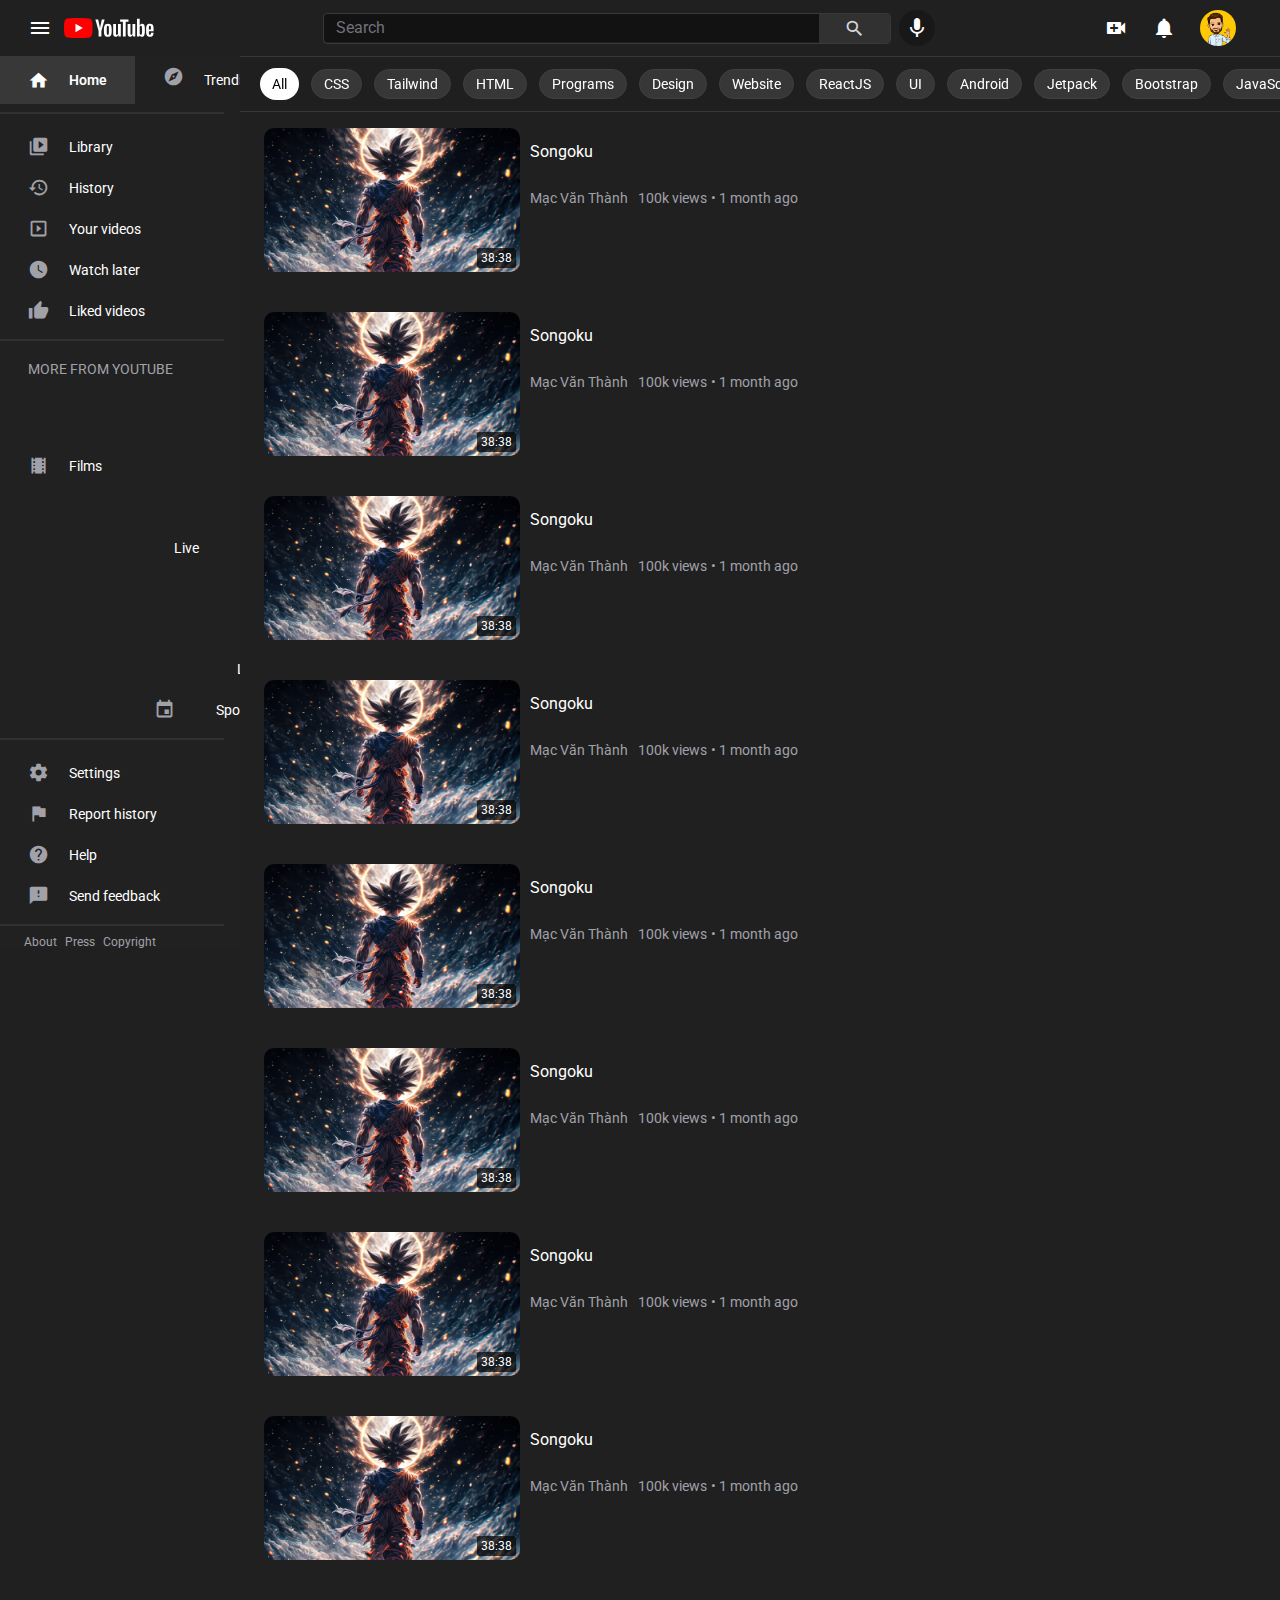
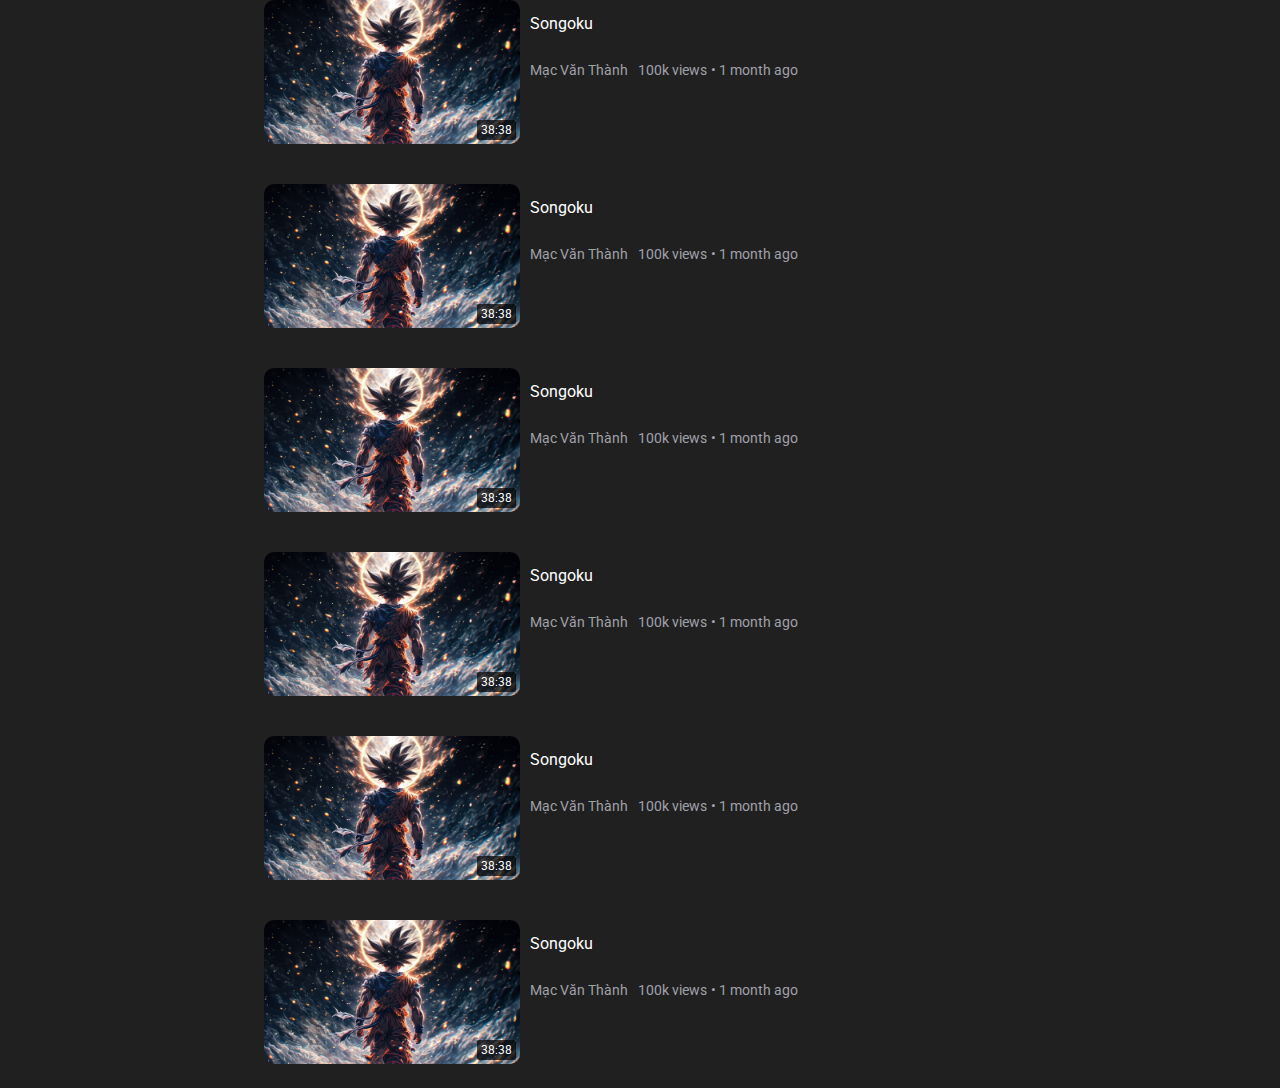
==== commit 26923e5d: "Buổi 3" ====
--- a/public/trending.html
+++ b/public/trending.html
@@ -396,380 +396,380 @@
             </div>
             <!-- channel link and meta data -->
             <div class="flex pl-1 sm:pl-0 ml-5 mt-1">
-              <a href="" class="text-gray-400 text-sm hover:text-white mr-2 item_author">Nguyễn Văn Mùi</a>
-              <div class="flex space-x-1">
-                <span class="text-sm text-gray-400">100k views</span>
-                <span class="text-sm text-gray-400">• 1 month ago</span>
-              </div>
-            </div>
-          </div>
-        </div>
-        <!-- End of video item -->
-        <!-- video item -->
-        <div class="flex flex-auto space-y-3 cursor-pointer">
-          <!-- thumbnail -->
-          <a href="#" class="rounded-lg">
-            <div class="relative h-52 sm:h-36 w-full">
-              <img class="relative h-full w-full object-cover img_item" src="./assets/images/goku.jpg" alt="">
-              <span
-                class="absolute right-1 bottom-1 p-0.5 px-1 rounded-sm bg-black text-white text-xs bg-opacity-70">38:38</span>
-            </div>
-          </a>
-          <!-- video details -->
-          <div class="flex flex-col mx-2 item_detail">
-            <div class="space-x-3">
-              <!-- channel logo -->
-              <h1 class="text-2xl text-bold text-white pr-1">Songoku</h1>
-              <i class="material-icons text-white md-21"></i>
-            </div>
-            <!-- channel link and meta data -->
-            <div class="flex pl-1 sm:pl-0 ml-5 mt-1">
-              <a href="" class="text-gray-400 text-sm hover:text-white mr-2 item_author">Nguyễn Văn Mùi</a>
-              <div class="flex space-x-1">
-                <span class="text-sm text-gray-400">100k views</span>
-                <span class="text-sm text-gray-400">• 1 month ago</span>
-              </div>
-            </div>
-          </div>
-        </div>
-        <!-- End of video item -->
-        <!-- video item -->
-        <div class="flex flex-auto space-y-3 cursor-pointer">
-          <!-- thumbnail -->
-          <a href="#" class="rounded-lg">
-            <div class="relative h-52 sm:h-36 w-full">
-              <img class="relative h-full w-full object-cover img_item" src="./assets/images/goku.jpg" alt="">
-              <span
-                class="absolute right-1 bottom-1 p-0.5 px-1 rounded-sm bg-black text-white text-xs bg-opacity-70">38:38</span>
-            </div>
-          </a>
-          <!-- video details -->
-          <div class="flex flex-col mx-2 item_detail">
-            <div class="space-x-3">
-              <!-- channel logo -->
-              <h1 class="text-2xl text-bold text-white pr-1">Songoku</h1>
-              <i class="material-icons text-white md-21"></i>
-            </div>
-            <!-- channel link and meta data -->
-            <div class="flex pl-1 sm:pl-0 ml-5 mt-1">
-              <a href="" class="text-gray-400 text-sm hover:text-white mr-2 item_author">Nguyễn Văn Mùi</a>
-              <div class="flex space-x-1">
-                <span class="text-sm text-gray-400">100k views</span>
-                <span class="text-sm text-gray-400">• 1 month ago</span>
-              </div>
-            </div>
-          </div>
-        </div>
-        <!-- End of video item -->
-        <!-- video item -->
-        <div class="flex flex-auto space-y-3 cursor-pointer">
-          <!-- thumbnail -->
-          <a href="#" class="rounded-lg">
-            <div class="relative h-52 sm:h-36 w-full">
-              <img class="relative h-full w-full object-cover img_item" src="./assets/images/goku.jpg" alt="">
-              <span
-                class="absolute right-1 bottom-1 p-0.5 px-1 rounded-sm bg-black text-white text-xs bg-opacity-70">38:38</span>
-            </div>
-          </a>
-          <!-- video details -->
-          <div class="flex flex-col mx-2 item_detail">
-            <div class="space-x-3">
-              <!-- channel logo -->
-              <h1 class="text-2xl text-bold text-white pr-1">Songoku</h1>
-              <i class="material-icons text-white md-21"></i>
-            </div>
-            <!-- channel link and meta data -->
-            <div class="flex pl-1 sm:pl-0 ml-5 mt-1">
-              <a href="" class="text-gray-400 text-sm hover:text-white mr-2 item_author">Nguyễn Văn Mùi</a>
-              <div class="flex space-x-1">
-                <span class="text-sm text-gray-400">100k views</span>
-                <span class="text-sm text-gray-400">• 1 month ago</span>
-              </div>
-            </div>
-          </div>
-        </div>
-        <!-- End of video item -->
-        <!-- video item -->
-        <div class="flex flex-auto space-y-3 cursor-pointer">
-          <!-- thumbnail -->
-          <a href="#" class="rounded-lg">
-            <div class="relative h-52 sm:h-36 w-full">
-              <img class="relative h-full w-full object-cover img_item" src="./assets/images/goku.jpg" alt="">
-              <span
-                class="absolute right-1 bottom-1 p-0.5 px-1 rounded-sm bg-black text-white text-xs bg-opacity-70">38:38</span>
-            </div>
-          </a>
-          <!-- video details -->
-          <div class="flex flex-col mx-2 item_detail">
-            <div class="space-x-3">
-              <!-- channel logo -->
-              <h1 class="text-2xl text-bold text-white pr-1">Songoku</h1>
-              <i class="material-icons text-white md-21"></i>
-            </div>
-            <!-- channel link and meta data -->
-            <div class="flex pl-1 sm:pl-0 ml-5 mt-1">
-              <a href="" class="text-gray-400 text-sm hover:text-white mr-2 item_author">Nguyễn Văn Mùi</a>
-              <div class="flex space-x-1">
-                <span class="text-sm text-gray-400">100k views</span>
-                <span class="text-sm text-gray-400">• 1 month ago</span>
-              </div>
-            </div>
-          </div>
-        </div>
-        <!-- End of video item -->
-        <!-- video item -->
-        <div class="flex flex-auto space-y-3 cursor-pointer">
-          <!-- thumbnail -->
-          <a href="#" class="rounded-lg">
-            <div class="relative h-52 sm:h-36 w-full">
-              <img class="relative h-full w-full object-cover img_item" src="./assets/images/goku.jpg" alt="">
-              <span
-                class="absolute right-1 bottom-1 p-0.5 px-1 rounded-sm bg-black text-white text-xs bg-opacity-70">38:38</span>
-            </div>
-          </a>
-          <!-- video details -->
-          <div class="flex flex-col mx-2 item_detail">
-            <div class="space-x-3">
-              <!-- channel logo -->
-              <h1 class="text-2xl text-bold text-white pr-1">Songoku</h1>
-              <i class="material-icons text-white md-21"></i>
-            </div>
-            <!-- channel link and meta data -->
-            <div class="flex pl-1 sm:pl-0 ml-5 mt-1">
-              <a href="" class="text-gray-400 text-sm hover:text-white mr-2 item_author">Nguyễn Văn Mùi</a>
-              <div class="flex space-x-1">
-                <span class="text-sm text-gray-400">100k views</span>
-                <span class="text-sm text-gray-400">• 1 month ago</span>
-              </div>
-            </div>
-          </div>
-        </div>
-        <!-- End of video item -->
-        <!-- video item -->
-        <div class="flex flex-auto space-y-3 cursor-pointer">
-          <!-- thumbnail -->
-          <a href="#" class="rounded-lg">
-            <div class="relative h-52 sm:h-36 w-full">
-              <img class="relative h-full w-full object-cover img_item" src="./assets/images/goku.jpg" alt="">
-              <span
-                class="absolute right-1 bottom-1 p-0.5 px-1 rounded-sm bg-black text-white text-xs bg-opacity-70">38:38</span>
-            </div>
-          </a>
-          <!-- video details -->
-          <div class="flex flex-col mx-2 item_detail">
-            <div class="space-x-3">
-              <!-- channel logo -->
-              <h1 class="text-2xl text-bold text-white pr-1">Songoku</h1>
-              <i class="material-icons text-white md-21"></i>
-            </div>
-            <!-- channel link and meta data -->
-            <div class="flex pl-1 sm:pl-0 ml-5 mt-1">
-              <a href="" class="text-gray-400 text-sm hover:text-white mr-2 item_author">Nguyễn Văn Mùi</a>
-              <div class="flex space-x-1">
-                <span class="text-sm text-gray-400">100k views</span>
-                <span class="text-sm text-gray-400">• 1 month ago</span>
-              </div>
-            </div>
-          </div>
-        </div>
-        <!-- End of video item -->
-        <!-- video item -->
-        <div class="flex flex-auto space-y-3 cursor-pointer">
-          <!-- thumbnail -->
-          <a href="#" class="rounded-lg">
-            <div class="relative h-52 sm:h-36 w-full">
-              <img class="relative h-full w-full object-cover img_item" src="./assets/images/goku.jpg" alt="">
-              <span
-                class="absolute right-1 bottom-1 p-0.5 px-1 rounded-sm bg-black text-white text-xs bg-opacity-70">38:38</span>
-            </div>
-          </a>
-          <!-- video details -->
-          <div class="flex flex-col mx-2 item_detail">
-            <div class="space-x-3">
-              <!-- channel logo -->
-              <h1 class="text-2xl text-bold text-white pr-1">Songoku</h1>
-              <i class="material-icons text-white md-21"></i>
-            </div>
-            <!-- channel link and meta data -->
-            <div class="flex pl-1 sm:pl-0 ml-5 mt-1">
-              <a href="" class="text-gray-400 text-sm hover:text-white mr-2 item_author">Nguyễn Văn Mùi</a>
-              <div class="flex space-x-1">
-                <span class="text-sm text-gray-400">100k views</span>
-                <span class="text-sm text-gray-400">• 1 month ago</span>
-              </div>
-            </div>
-          </div>
-        </div>
-        <!-- End of video item -->
-        <!-- video item -->
-        <div class="flex flex-auto space-y-3 cursor-pointer">
-          <!-- thumbnail -->
-          <a href="#" class="rounded-lg">
-            <div class="relative h-52 sm:h-36 w-full">
-              <img class="relative h-full w-full object-cover img_item" src="./assets/images/goku.jpg" alt="">
-              <span
-                class="absolute right-1 bottom-1 p-0.5 px-1 rounded-sm bg-black text-white text-xs bg-opacity-70">38:38</span>
-            </div>
-          </a>
-          <!-- video details -->
-          <div class="flex flex-col mx-2 item_detail">
-            <div class="space-x-3">
-              <!-- channel logo -->
-              <h1 class="text-2xl text-bold text-white pr-1">Songoku</h1>
-              <i class="material-icons text-white md-21"></i>
-            </div>
-            <!-- channel link and meta data -->
-            <div class="flex pl-1 sm:pl-0 ml-5 mt-1">
-              <a href="" class="text-gray-400 text-sm hover:text-white mr-2 item_author">Nguyễn Văn Mùi</a>
-              <div class="flex space-x-1">
-                <span class="text-sm text-gray-400">100k views</span>
-                <span class="text-sm text-gray-400">• 1 month ago</span>
-              </div>
-            </div>
-          </div>
-        </div>
-        <!-- End of video item -->
-        <!-- video item -->
-        <div class="flex flex-auto space-y-3 cursor-pointer">
-          <!-- thumbnail -->
-          <a href="#" class="rounded-lg">
-            <div class="relative h-52 sm:h-36 w-full">
-              <img class="relative h-full w-full object-cover img_item" src="./assets/images/goku.jpg" alt="">
-              <span
-                class="absolute right-1 bottom-1 p-0.5 px-1 rounded-sm bg-black text-white text-xs bg-opacity-70">38:38</span>
-            </div>
-          </a>
-          <!-- video details -->
-          <div class="flex flex-col mx-2 item_detail">
-            <div class="space-x-3">
-              <!-- channel logo -->
-              <h1 class="text-2xl text-bold text-white pr-1">Songoku</h1>
-              <i class="material-icons text-white md-21"></i>
-            </div>
-            <!-- channel link and meta data -->
-            <div class="flex pl-1 sm:pl-0 ml-5 mt-1">
-              <a href="" class="text-gray-400 text-sm hover:text-white mr-2 item_author">Nguyễn Văn Mùi</a>
-              <div class="flex space-x-1">
-                <span class="text-sm text-gray-400">100k views</span>
-                <span class="text-sm text-gray-400">• 1 month ago</span>
-              </div>
-            </div>
-          </div>
-        </div>
-        <!-- End of video item -->
-        <!-- video item -->
-        <div class="flex flex-auto space-y-3 cursor-pointer">
-          <!-- thumbnail -->
-          <a href="#" class="rounded-lg">
-            <div class="relative h-52 sm:h-36 w-full">
-              <img class="relative h-full w-full object-cover img_item" src="./assets/images/goku.jpg" alt="">
-              <span
-                class="absolute right-1 bottom-1 p-0.5 px-1 rounded-sm bg-black text-white text-xs bg-opacity-70">38:38</span>
-            </div>
-          </a>
-          <!-- video details -->
-          <div class="flex flex-col mx-2 item_detail">
-            <div class="space-x-3">
-              <!-- channel logo -->
-              <h1 class="text-2xl text-bold text-white pr-1">Songoku</h1>
-              <i class="material-icons text-white md-21"></i>
-            </div>
-            <!-- channel link and meta data -->
-            <div class="flex pl-1 sm:pl-0 ml-5 mt-1">
-              <a href="" class="text-gray-400 text-sm hover:text-white mr-2 item_author">Nguyễn Văn Mùi</a>
-              <div class="flex space-x-1">
-                <span class="text-sm text-gray-400">100k views</span>
-                <span class="text-sm text-gray-400">• 1 month ago</span>
-              </div>
-            </div>
-          </div>
-        </div>
-        <!-- End of video item -->
-        <!-- video item -->
-        <div class="flex flex-auto space-y-3 cursor-pointer">
-          <!-- thumbnail -->
-          <a href="#" class="rounded-lg">
-            <div class="relative h-52 sm:h-36 w-full">
-              <img class="relative h-full w-full object-cover img_item" src="./assets/images/goku.jpg" alt="">
-              <span
-                class="absolute right-1 bottom-1 p-0.5 px-1 rounded-sm bg-black text-white text-xs bg-opacity-70">38:38</span>
-            </div>
-          </a>
-          <!-- video details -->
-          <div class="flex flex-col mx-2 item_detail">
-            <div class="space-x-3">
-              <!-- channel logo -->
-              <h1 class="text-2xl text-bold text-white pr-1">Songoku</h1>
-              <i class="material-icons text-white md-21"></i>
-            </div>
-            <!-- channel link and meta data -->
-            <div class="flex pl-1 sm:pl-0 ml-5 mt-1">
-              <a href="" class="text-gray-400 text-sm hover:text-white mr-2 item_author">Nguyễn Văn Mùi</a>
-              <div class="flex space-x-1">
-                <span class="text-sm text-gray-400">100k views</span>
-                <span class="text-sm text-gray-400">• 1 month ago</span>
-              </div>
-            </div>
-          </div>
-        </div>
-        <!-- End of video item -->
-        <!-- video item -->
-        <div class="flex flex-auto space-y-3 cursor-pointer">
-          <!-- thumbnail -->
-          <a href="#" class="rounded-lg">
-            <div class="relative h-52 sm:h-36 w-full">
-              <img class="relative h-full w-full object-cover img_item" src="./assets/images/goku.jpg" alt="">
-              <span
-                class="absolute right-1 bottom-1 p-0.5 px-1 rounded-sm bg-black text-white text-xs bg-opacity-70">38:38</span>
-            </div>
-          </a>
-          <!-- video details -->
-          <div class="flex flex-col mx-2 item_detail">
-            <div class="space-x-3">
-              <!-- channel logo -->
-              <h1 class="text-2xl text-bold text-white pr-1">Songoku</h1>
-              <i class="material-icons text-white md-21"></i>
-            </div>
-            <!-- channel link and meta data -->
-            <div class="flex pl-1 sm:pl-0 ml-5 mt-1">
-              <a href="" class="text-gray-400 text-sm hover:text-white mr-2 item_author">Nguyễn Văn Mùi</a>
-              <div class="flex space-x-1">
-                <span class="text-sm text-gray-400">100k views</span>
-                <span class="text-sm text-gray-400">• 1 month ago</span>
-              </div>
-            </div>
-          </div>
-        </div>
-        <!-- End of video item -->
-        <!-- video item -->
-        <div class="flex flex-auto space-y-3 cursor-pointer">
-          <!-- thumbnail -->
-          <a href="#" class="rounded-lg">
-            <div class="relative h-52 sm:h-36 w-full">
-              <img class="relative h-full w-full object-cover img_item" src="./assets/images/goku.jpg" alt="">
-              <span
-                class="absolute right-1 bottom-1 p-0.5 px-1 rounded-sm bg-black text-white text-xs bg-opacity-70">38:38</span>
-            </div>
-          </a>
-          <!-- video details -->
-          <div class="flex flex-col mx-2 item_detail">
-            <div class="space-x-3">
-              <!-- channel logo -->
-              <h1 class="text-2xl text-bold text-white pr-1">Songoku</h1>
-              <i class="material-icons text-white md-21"></i>
-            </div>
-            <!-- channel link and meta data -->
-            <div class="flex pl-1 sm:pl-0 ml-5 mt-1">
-              <a href="" class="text-gray-400 text-sm hover:text-white mr-2 item_author">Nguyễn Văn Mùi</a>
-              <div class="flex space-x-1">
-                <span class="text-sm text-gray-400">100k views</span>
-                <span class="text-sm text-gray-400">• 1 month ago</span>
-              </div>
-            </div>
-          </div>
-        </div>
-        <!-- End of video item -->
-        
+              <a href="" class="text-gray-400 text-sm hover:text-white mr-2 item_author">Mạc Văn Thành</a>
+              <div class="flex space-x-1">
+                <span class="text-sm text-gray-400">100k views</span>
+                <span class="text-sm text-gray-400">• 1 month ago</span>
+              </div>
+            </div>
+          </div>
+        </div>
+        <!-- End of video item -->
+        <!-- video item -->
+        <div class="flex flex-auto space-y-3 cursor-pointer">
+          <!-- thumbnail -->
+          <a href="#" class="rounded-lg">
+            <div class="relative h-52 sm:h-36 w-full">
+              <img class="relative h-full w-full object-cover img_item" src="./assets/images/goku.jpg" alt="">
+              <span
+                class="absolute right-1 bottom-1 p-0.5 px-1 rounded-sm bg-black text-white text-xs bg-opacity-70">38:38</span>
+            </div>
+          </a>
+          <!-- video details -->
+          <div class="flex flex-col mx-2 item_detail">
+            <div class="space-x-3">
+              <!-- channel logo -->
+              <h1 class="text-2xl text-bold text-white pr-1">Songoku</h1>
+              <i class="material-icons text-white md-21"></i>
+            </div>
+            <!-- channel link and meta data -->
+            <div class="flex pl-1 sm:pl-0 ml-5 mt-1">
+              <a href="" class="text-gray-400 text-sm hover:text-white mr-2 item_author">Mạc Văn Thành</a>
+              <div class="flex space-x-1">
+                <span class="text-sm text-gray-400">100k views</span>
+                <span class="text-sm text-gray-400">• 1 month ago</span>
+              </div>
+            </div>
+          </div>
+        </div>
+        <!-- End of video item -->
+        <!-- video item -->
+        <div class="flex flex-auto space-y-3 cursor-pointer">
+          <!-- thumbnail -->
+          <a href="#" class="rounded-lg">
+            <div class="relative h-52 sm:h-36 w-full">
+              <img class="relative h-full w-full object-cover img_item" src="./assets/images/goku.jpg" alt="">
+              <span
+                class="absolute right-1 bottom-1 p-0.5 px-1 rounded-sm bg-black text-white text-xs bg-opacity-70">38:38</span>
+            </div>
+          </a>
+          <!-- video details -->
+          <div class="flex flex-col mx-2 item_detail">
+            <div class="space-x-3">
+              <!-- channel logo -->
+              <h1 class="text-2xl text-bold text-white pr-1">Songoku</h1>
+              <i class="material-icons text-white md-21"></i>
+            </div>
+            <!-- channel link and meta data -->
+            <div class="flex pl-1 sm:pl-0 ml-5 mt-1">
+              <a href="" class="text-gray-400 text-sm hover:text-white mr-2 item_author">Mạc Văn Thành</a>
+              <div class="flex space-x-1">
+                <span class="text-sm text-gray-400">100k views</span>
+                <span class="text-sm text-gray-400">• 1 month ago</span>
+              </div>
+            </div>
+          </div>
+        </div>
+        <!-- End of video item -->
+        <!-- video item -->
+        <div class="flex flex-auto space-y-3 cursor-pointer">
+          <!-- thumbnail -->
+          <a href="#" class="rounded-lg">
+            <div class="relative h-52 sm:h-36 w-full">
+              <img class="relative h-full w-full object-cover img_item" src="./assets/images/goku.jpg" alt="">
+              <span
+                class="absolute right-1 bottom-1 p-0.5 px-1 rounded-sm bg-black text-white text-xs bg-opacity-70">38:38</span>
+            </div>
+          </a>
+          <!-- video details -->
+          <div class="flex flex-col mx-2 item_detail">
+            <div class="space-x-3">
+              <!-- channel logo -->
+              <h1 class="text-2xl text-bold text-white pr-1">Songoku</h1>
+              <i class="material-icons text-white md-21"></i>
+            </div>
+            <!-- channel link and meta data -->
+            <div class="flex pl-1 sm:pl-0 ml-5 mt-1">
+              <a href="" class="text-gray-400 text-sm hover:text-white mr-2 item_author">Mạc Văn Thành</a>
+              <div class="flex space-x-1">
+                <span class="text-sm text-gray-400">100k views</span>
+                <span class="text-sm text-gray-400">• 1 month ago</span>
+              </div>
+            </div>
+          </div>
+        </div>
+        <!-- End of video item -->
+        <!-- video item -->
+        <div class="flex flex-auto space-y-3 cursor-pointer">
+          <!-- thumbnail -->
+          <a href="#" class="rounded-lg">
+            <div class="relative h-52 sm:h-36 w-full">
+              <img class="relative h-full w-full object-cover img_item" src="./assets/images/goku.jpg" alt="">
+              <span
+                class="absolute right-1 bottom-1 p-0.5 px-1 rounded-sm bg-black text-white text-xs bg-opacity-70">38:38</span>
+            </div>
+          </a>
+          <!-- video details -->
+          <div class="flex flex-col mx-2 item_detail">
+            <div class="space-x-3">
+              <!-- channel logo -->
+              <h1 class="text-2xl text-bold text-white pr-1">Songoku</h1>
+              <i class="material-icons text-white md-21"></i>
+            </div>
+            <!-- channel link and meta data -->
+            <div class="flex pl-1 sm:pl-0 ml-5 mt-1">
+              <a href="" class="text-gray-400 text-sm hover:text-white mr-2 item_author">Mạc Văn Thành</a>
+              <div class="flex space-x-1">
+                <span class="text-sm text-gray-400">100k views</span>
+                <span class="text-sm text-gray-400">• 1 month ago</span>
+              </div>
+            </div>
+          </div>
+        </div>
+        <!-- End of video item -->
+        <!-- video item -->
+        <div class="flex flex-auto space-y-3 cursor-pointer">
+          <!-- thumbnail -->
+          <a href="#" class="rounded-lg">
+            <div class="relative h-52 sm:h-36 w-full">
+              <img class="relative h-full w-full object-cover img_item" src="./assets/images/goku.jpg" alt="">
+              <span
+                class="absolute right-1 bottom-1 p-0.5 px-1 rounded-sm bg-black text-white text-xs bg-opacity-70">38:38</span>
+            </div>
+          </a>
+          <!-- video details -->
+          <div class="flex flex-col mx-2 item_detail">
+            <div class="space-x-3">
+              <!-- channel logo -->
+              <h1 class="text-2xl text-bold text-white pr-1">Songoku</h1>
+              <i class="material-icons text-white md-21"></i>
+            </div>
+            <!-- channel link and meta data -->
+            <div class="flex pl-1 sm:pl-0 ml-5 mt-1">
+              <a href="" class="text-gray-400 text-sm hover:text-white mr-2 item_author">Mạc Văn Thành</a>
+              <div class="flex space-x-1">
+                <span class="text-sm text-gray-400">100k views</span>
+                <span class="text-sm text-gray-400">• 1 month ago</span>
+              </div>
+            </div>
+          </div>
+        </div>
+        <!-- End of video item -->
+        <!-- video item -->
+        <div class="flex flex-auto space-y-3 cursor-pointer">
+          <!-- thumbnail -->
+          <a href="#" class="rounded-lg">
+            <div class="relative h-52 sm:h-36 w-full">
+              <img class="relative h-full w-full object-cover img_item" src="./assets/images/goku.jpg" alt="">
+              <span
+                class="absolute right-1 bottom-1 p-0.5 px-1 rounded-sm bg-black text-white text-xs bg-opacity-70">38:38</span>
+            </div>
+          </a>
+          <!-- video details -->
+          <div class="flex flex-col mx-2 item_detail">
+            <div class="space-x-3">
+              <!-- channel logo -->
+              <h1 class="text-2xl text-bold text-white pr-1">Songoku</h1>
+              <i class="material-icons text-white md-21"></i>
+            </div>
+            <!-- channel link and meta data -->
+            <div class="flex pl-1 sm:pl-0 ml-5 mt-1">
+              <a href="" class="text-gray-400 text-sm hover:text-white mr-2 item_author">Mạc Văn Thành</a>
+              <div class="flex space-x-1">
+                <span class="text-sm text-gray-400">100k views</span>
+                <span class="text-sm text-gray-400">• 1 month ago</span>
+              </div>
+            </div>
+          </div>
+        </div>
+        <!-- End of video item -->
+        <!-- video item -->
+        <div class="flex flex-auto space-y-3 cursor-pointer">
+          <!-- thumbnail -->
+          <a href="#" class="rounded-lg">
+            <div class="relative h-52 sm:h-36 w-full">
+              <img class="relative h-full w-full object-cover img_item" src="./assets/images/goku.jpg" alt="">
+              <span
+                class="absolute right-1 bottom-1 p-0.5 px-1 rounded-sm bg-black text-white text-xs bg-opacity-70">38:38</span>
+            </div>
+          </a>
+          <!-- video details -->
+          <div class="flex flex-col mx-2 item_detail">
+            <div class="space-x-3">
+              <!-- channel logo -->
+              <h1 class="text-2xl text-bold text-white pr-1">Songoku</h1>
+              <i class="material-icons text-white md-21"></i>
+            </div>
+            <!-- channel link and meta data -->
+            <div class="flex pl-1 sm:pl-0 ml-5 mt-1">
+              <a href="" class="text-gray-400 text-sm hover:text-white mr-2 item_author">Mạc Văn Thành</a>
+              <div class="flex space-x-1">
+                <span class="text-sm text-gray-400">100k views</span>
+                <span class="text-sm text-gray-400">• 1 month ago</span>
+              </div>
+            </div>
+          </div>
+        </div>
+        <!-- End of video item -->
+        <!-- video item -->
+        <div class="flex flex-auto space-y-3 cursor-pointer">
+          <!-- thumbnail -->
+          <a href="#" class="rounded-lg">
+            <div class="relative h-52 sm:h-36 w-full">
+              <img class="relative h-full w-full object-cover img_item" src="./assets/images/goku.jpg" alt="">
+              <span
+                class="absolute right-1 bottom-1 p-0.5 px-1 rounded-sm bg-black text-white text-xs bg-opacity-70">38:38</span>
+            </div>
+          </a>
+          <!-- video details -->
+          <div class="flex flex-col mx-2 item_detail">
+            <div class="space-x-3">
+              <!-- channel logo -->
+              <h1 class="text-2xl text-bold text-white pr-1">Songoku</h1>
+              <i class="material-icons text-white md-21"></i>
+            </div>
+            <!-- channel link and meta data -->
+            <div class="flex pl-1 sm:pl-0 ml-5 mt-1">
+              <a href="" class="text-gray-400 text-sm hover:text-white mr-2 item_author">Mạc Văn Thành</a>
+              <div class="flex space-x-1">
+                <span class="text-sm text-gray-400">100k views</span>
+                <span class="text-sm text-gray-400">• 1 month ago</span>
+              </div>
+            </div>
+          </div>
+        </div>
+        <!-- End of video item -->
+        <!-- video item -->
+        <div class="flex flex-auto space-y-3 cursor-pointer">
+          <!-- thumbnail -->
+          <a href="#" class="rounded-lg">
+            <div class="relative h-52 sm:h-36 w-full">
+              <img class="relative h-full w-full object-cover img_item" src="./assets/images/goku.jpg" alt="">
+              <span
+                class="absolute right-1 bottom-1 p-0.5 px-1 rounded-sm bg-black text-white text-xs bg-opacity-70">38:38</span>
+            </div>
+          </a>
+          <!-- video details -->
+          <div class="flex flex-col mx-2 item_detail">
+            <div class="space-x-3">
+              <!-- channel logo -->
+              <h1 class="text-2xl text-bold text-white pr-1">Songoku</h1>
+              <i class="material-icons text-white md-21"></i>
+            </div>
+            <!-- channel link and meta data -->
+            <div class="flex pl-1 sm:pl-0 ml-5 mt-1">
+              <a href="" class="text-gray-400 text-sm hover:text-white mr-2 item_author">Mạc Văn Thành</a>
+              <div class="flex space-x-1">
+                <span class="text-sm text-gray-400">100k views</span>
+                <span class="text-sm text-gray-400">• 1 month ago</span>
+              </div>
+            </div>
+          </div>
+        </div>
+        <!-- End of video item -->
+        <!-- video item -->
+        <div class="flex flex-auto space-y-3 cursor-pointer">
+          <!-- thumbnail -->
+          <a href="#" class="rounded-lg">
+            <div class="relative h-52 sm:h-36 w-full">
+              <img class="relative h-full w-full object-cover img_item" src="./assets/images/goku.jpg" alt="">
+              <span
+                class="absolute right-1 bottom-1 p-0.5 px-1 rounded-sm bg-black text-white text-xs bg-opacity-70">38:38</span>
+            </div>
+          </a>
+          <!-- video details -->
+          <div class="flex flex-col mx-2 item_detail">
+            <div class="space-x-3">
+              <!-- channel logo -->
+              <h1 class="text-2xl text-bold text-white pr-1">Songoku</h1>
+              <i class="material-icons text-white md-21"></i>
+            </div>
+            <!-- channel link and meta data -->
+            <div class="flex pl-1 sm:pl-0 ml-5 mt-1">
+              <a href="" class="text-gray-400 text-sm hover:text-white mr-2 item_author">Mạc Văn Thành</a>
+              <div class="flex space-x-1">
+                <span class="text-sm text-gray-400">100k views</span>
+                <span class="text-sm text-gray-400">• 1 month ago</span>
+              </div>
+            </div>
+          </div>
+        </div>
+        <!-- End of video item -->
+        <!-- video item -->
+        <div class="flex flex-auto space-y-3 cursor-pointer">
+          <!-- thumbnail -->
+          <a href="#" class="rounded-lg">
+            <div class="relative h-52 sm:h-36 w-full">
+              <img class="relative h-full w-full object-cover img_item" src="./assets/images/goku.jpg" alt="">
+              <span
+                class="absolute right-1 bottom-1 p-0.5 px-1 rounded-sm bg-black text-white text-xs bg-opacity-70">38:38</span>
+            </div>
+          </a>
+          <!-- video details -->
+          <div class="flex flex-col mx-2 item_detail">
+            <div class="space-x-3">
+              <!-- channel logo -->
+              <h1 class="text-2xl text-bold text-white pr-1">Songoku</h1>
+              <i class="material-icons text-white md-21"></i>
+            </div>
+            <!-- channel link and meta data -->
+            <div class="flex pl-1 sm:pl-0 ml-5 mt-1">
+              <a href="" class="text-gray-400 text-sm hover:text-white mr-2 item_author">Mạc Văn Thành</a>
+              <div class="flex space-x-1">
+                <span class="text-sm text-gray-400">100k views</span>
+                <span class="text-sm text-gray-400">• 1 month ago</span>
+              </div>
+            </div>
+          </div>
+        </div>
+        <!-- End of video item -->
+        <!-- video item -->
+        <div class="flex flex-auto space-y-3 cursor-pointer">
+          <!-- thumbnail -->
+          <a href="#" class="rounded-lg">
+            <div class="relative h-52 sm:h-36 w-full">
+              <img class="relative h-full w-full object-cover img_item" src="./assets/images/goku.jpg" alt="">
+              <span
+                class="absolute right-1 bottom-1 p-0.5 px-1 rounded-sm bg-black text-white text-xs bg-opacity-70">38:38</span>
+            </div>
+          </a>
+          <!-- video details -->
+          <div class="flex flex-col mx-2 item_detail">
+            <div class="space-x-3">
+              <!-- channel logo -->
+              <h1 class="text-2xl text-bold text-white pr-1">Songoku</h1>
+              <i class="material-icons text-white md-21"></i>
+            </div>
+            <!-- channel link and meta data -->
+            <div class="flex pl-1 sm:pl-0 ml-5 mt-1">
+              <a href="" class="text-gray-400 text-sm hover:text-white mr-2 item_author">Mạc Văn Thành</a>
+              <div class="flex space-x-1">
+                <span class="text-sm text-gray-400">100k views</span>
+                <span class="text-sm text-gray-400">• 1 month ago</span>
+              </div>
+            </div>
+          </div>
+        </div>
+        <!-- End of video item -->
+        <!-- video item -->
+        <div class="flex flex-auto space-y-3 cursor-pointer">
+          <!-- thumbnail -->
+          <a href="#" class="rounded-lg">
+            <div class="relative h-52 sm:h-36 w-full">
+              <img class="relative h-full w-full object-cover img_item" src="./assets/images/goku.jpg" alt="">
+              <span
+                class="absolute right-1 bottom-1 p-0.5 px-1 rounded-sm bg-black text-white text-xs bg-opacity-70">38:38</span>
+            </div>
+          </a>
+          <!-- video details -->
+          <div class="flex flex-col mx-2 item_detail">
+            <div class="space-x-3">
+              <!-- channel logo -->
+              <h1 class="text-2xl text-bold text-white pr-1">Songoku</h1>
+              <i class="material-icons text-white md-21"></i>
+            </div>
+            <!-- channel link and meta data -->
+            <div class="flex pl-1 sm:pl-0 ml-5 mt-1">
+              <a href="" class="text-gray-400 text-sm hover:text-white mr-2 item_author">Mạc Văn Thành</a>
+              <div class="flex space-x-1">
+                <span class="text-sm text-gray-400">100k views</span>
+                <span class="text-sm text-gray-400">• 1 month ago</span>
+              </div>
+            </div>
+          </div>
+        </div>
+        <!-- End of video item -->
+
       </div>
       <!-- End of videos container -->
     </div>
